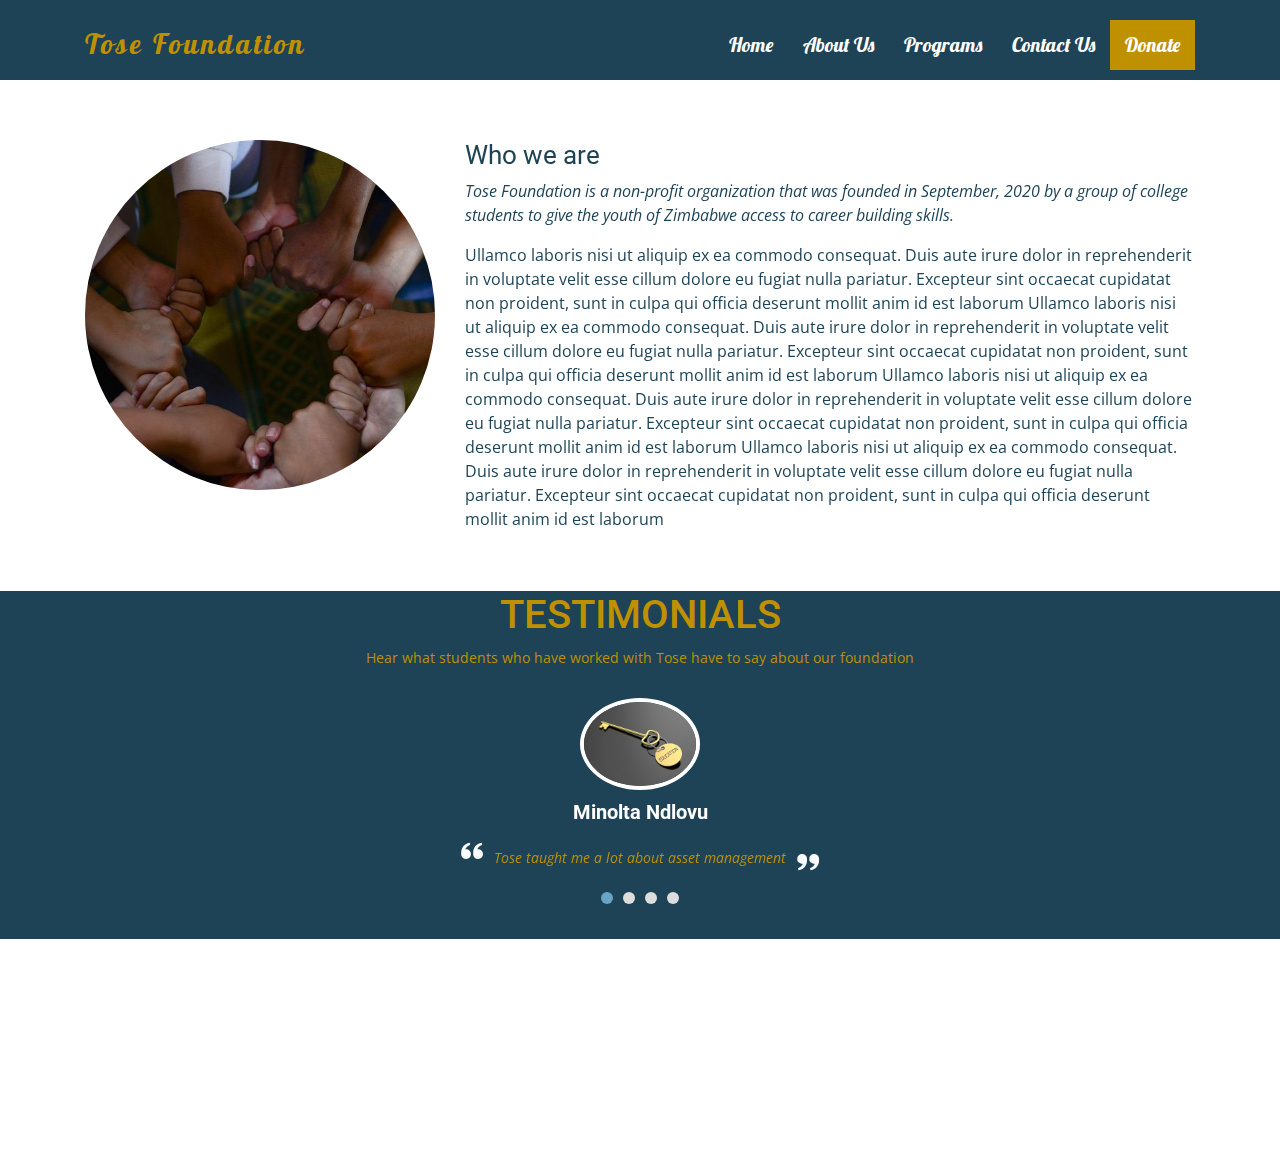
==== about.html @ 12240179 "about" ====
<!DOCTYPE html>
<html lang="en">

<head>
  <meta charset="utf-8">
  <meta content="width=device-width, initial-scale=1.0" name="viewport">

	<title>About - Tose</title>
  <meta content="" name="descriptison">
  <meta content="" name="keywords">

  <!-- Favicons -->
  

  <!-- Google Fonts -->
  <link href="https://fonts.googleapis.com/css?family=Open+Sans:300,300i,400,400i,600,600i,700,700i|Roboto:300,300i,400,400i,500,500i,700,700i&display=swap" rel="stylesheet">
  <link rel="preconnect" href="https://fonts.gstatic.com">
  <link href="https://fonts.googleapis.com/css2?family=Lobster&display=swap" rel="stylesheet">	
	  
  <!-- Vendor CSS Files -->
  <link href="assets/vendor/bootstrap/css/bootstrap.min.css" rel="stylesheet">
  <link href="assets/vendor/animate.css/animate.min.css" rel="stylesheet">
  <link href="assets/vendor/icofont/icofont.min.css" rel="stylesheet">
  <link href="assets/vendor/boxicons/css/boxicons.min.css" rel="stylesheet">
  <link href="assets/vendor/venobox/venobox.css" rel="stylesheet">
  <link href="assets/vendor/owl.carousel/assets/owl.carousel.min.css" rel="stylesheet">
  <link href="assets/vendor/aos/aos.css" rel="stylesheet">

  <!-- Template Main CSS File -->
  <link href="assets/css/style.css" rel="stylesheet">

  <!-- =======================================================
  * Template Name: Moderna - v2.1.0
  * Template URL: https://bootstrapmade.com/free-bootstrap-template-corporate-moderna/
  * Author: BootstrapMade.com
  * License: https://bootstrapmade.com/license/
  ======================================================== -->
</head>

<body>

  <!-- ======= Header ======= -->
  <header id="header" class="fixed-top ">
    <div class="container">

      <div class="logo float-left">
        <h1 class="text-light"><a href="index.html"><span>Tose Foundation</span></a></h1>
        <!-- Uncomment below if you prefer to use an image logo -->
        <!-- <a href="index.html"><img src="assets/img/logo.png" alt="" class="img-fluid"></a>-->
      </div>

      <nav class="nav-menu float-right d-none d-lg-block">
        <ul>
          <li><a href="index.html">Home</a></li>
          <li><a href="about.html">About Us</a></li>
          <li><a href="#">Programs</a></li>
          <!--<li><a href="portfolio.html">Portfolio</a></li>
          <li><a href="team.html">Team</a></li>
          <li><a href="blog.html">Blog</a></li>
          <li class="drop-down"><a href="">Drop Down</a>
            <ul>
              <li><a href="#">Drop Down 1</a></li>
              <li class="drop-down"><a href="#">Drop Down 2</a>
                <ul>
                  <li><a href="#">Deep Drop Down 1</a></li>
                  <li><a href="#">Deep Drop Down 2</a></li>
                  <li><a href="#">Deep Drop Down 3</a></li>
                  <li><a href="#">Deep Drop Down 4</a></li>
                  <li><a href="#">Deep Drop Down 5</a></li>
                </ul>
              </li>
              <li><a href="#">Drop Down 3</a></li>
              <li><a href="#">Drop Down 4</a></li>
              <li><a href="#">Drop Down 5</a></li>
            </ul>
          </li> -->
          <li><a href="#">Contact Us</a></li>
		   <li><a href="#" class="bg-color">Donate</a></li>		
        </ul>
      </nav><!-- .nav-menu -->

    </div>
  </header><!-- End Header -->

  <main id="main">

    <!-- ======= About Us Section ======= 
    <section class="breadcrumbs">
      <div class="container">

        <div class="d-flex justify-content-between align-items-center">
          <h2>About Us</h2>
          <ol>
            <li><a href="index.html">Home</a></li>
            <li>About Us</li>
          </ol>
        </div>

      </div>
    </section><!-- End About Us Section -->

    <!-- ======= About Section ======= -->
    <section class="about" data-aos="fade-up">
      <div class="container">

        <div class="row">
          <div class="col-lg-4">
            <img src="assets/img/tose.jpeg " class="img-fluid rounded-circle" alt="">
          </div>	
          <div class="col-lg-8 pt-4 pt-lg-0 ">
            <h3>Who we are</h3>
            <p class="font-italic">
              Tose Foundation is a non-profit organization that was founded in September, 2020 by a group of college students to give the youth of Zimbabwe access to career building skills.
            </p>
            <!--<ul>
              <li><i class="icofont-check-circled"></i> Ullamco laboris nisi ut aliquip ex ea commodo consequat.</li>
              <li><i class="icofont-check-circled"></i> Duis aute irure dolor in reprehenderit in voluptate velit.</li>
              <li><i class="icofont-check-circled"></i> Ullamco laboris nisi ut aliquip ex ea commodo consequat. Duis aute irure dolor in reprehenderit in voluptate trideta storacalaperda mastiro dolore eu fugiat nulla pariatur.</li>
            </ul> -->
            <p>
              Ullamco laboris nisi ut aliquip ex ea commodo consequat. Duis aute irure dolor in reprehenderit in voluptate
              velit esse cillum dolore eu fugiat nulla pariatur. Excepteur sint occaecat cupidatat non proident, sunt in
              culpa qui officia deserunt mollit anim id est laborum
			  Ullamco laboris nisi ut aliquip ex ea commodo consequat. Duis aute irure dolor in reprehenderit in voluptate
              velit esse cillum dolore eu fugiat nulla pariatur. Excepteur sint occaecat cupidatat non proident, sunt in
              culpa qui officia deserunt mollit anim id est laborum
			  Ullamco laboris nisi ut aliquip ex ea commodo consequat. Duis aute irure dolor in reprehenderit in voluptate
              velit esse cillum dolore eu fugiat nulla pariatur. Excepteur sint occaecat cupidatat non proident, sunt in
              culpa qui officia deserunt mollit anim id est laborum
			  Ullamco laboris nisi ut aliquip ex ea commodo consequat. Duis aute irure dolor in reprehenderit in voluptate
              velit esse cillum dolore eu fugiat nulla pariatur. Excepteur sint occaecat cupidatat non proident, sunt in
              culpa qui officia deserunt mollit anim id est laborum	
            </p>
          </div>
        </div>

      </div>
    </section><!-- End About Section -->

    <!-- ======= Facts Section ======= 
    <section class="facts section-bg" data-aos="fade-up">
      <div class="container">

        <div class="row counters justify-content-center">

          <div class="col-lg-3 col-6 text-center">
            <span data-toggle="counter-up">232</span>
            <p>Clients</p>
          </div> 

          <div class="col-lg-3 col-6 text-center">
            <span data-toggle="counter-up">10</span>
            <p>Running Programs</p>
          </div>

          <div class="col-lg-3 col-6 text-center">
            <span data-toggle="counter-up">1,463</span>
            <p>Hours Of Support</p>
          </div>

          <div class="col-lg-3 col-6 text-center">
            <span data-toggle="counter-up">12</span>
            <p>Hard Workers</p>
          </div>

        </div>

      </div>
    </section><!-- End Facts Section -->

    <!-- ======= Our Skills Section ======= 
    <section class="skills" data-aos="fade-up">
      <div class="container">

        <div class="section-title">
          <h2>Our Skills</h2>
          <p>Magnam dolores commodi suscipit. Necessitatibus eius consequatur ex aliquid fuga eum quidem. Sit sint consectetur velit. Quisquam quos quisquam cupiditate. Et nemo qui impedit suscipit alias ea. Quia fugiat sit in iste officiis commodi quidem hic quas.</p>
        </div>

        <div class="skills-content">

          <div class="progress">
            <div class="progress-bar bg-success" role="progressbar" aria-valuenow="100" aria-valuemin="0" aria-valuemax="100">
              <span class="skill">HTML <i class="val">100%</i></span>
            </div>
          </div>

          <div class="progress">
            <div class="progress-bar bg-info" role="progressbar" aria-valuenow="90" aria-valuemin="0" aria-valuemax="100">
              <span class="skill">CSS <i class="val">90%</i></span>
            </div>
          </div>

          <div class="progress">
            <div class="progress-bar bg-warning" role="progressbar" aria-valuenow="75" aria-valuemin="0" aria-valuemax="100">
              <span class="skill">JavaScript <i class="val">75%</i></span>
            </div>
          </div>

          <div class="progress">
            <div class="progress-bar bg-danger" role="progressbar" aria-valuenow="55" aria-valuemin="0" aria-valuemax="100">
              <span class="skill">Photoshop <i class="val">55%</i></span>
            </div>
          </div>

        </div>

      </div>
    </section><!-- End Our Skills Section -->

    <!-- ======= Tetstimonials Section ======= -->
    <section class="testimonials" data-aos="fade-up">
      <div class="container">

        <div class="section-title">
          <h1>TESTIMONIALS</h1>
          <p>Hear what students who have worked with Tose have to say about our foundation</p>
        </div>

        <div class="owl-carousel testimonials-carousel">

          <div class="testimonial-item">
            <img src="assets/img/Key.jpg" class="testimonial-img" alt="minolta">
            <h3>Minolta Ndlovu</h3>
            <h4> </h4>
            <p>
              <i class="bx bxs-quote-alt-left quote-icon-left"></i>
             Tose taught me a lot about asset management
              <i class="bx bxs-quote-alt-right quote-icon-right"></i>
            </p>
          </div>

          <div class="testimonial-item">
            <img src="assets/img/Key.jpg" class="testimonial-img" alt="">
            <h3>Sandra </h3>
            <h4></h4>
            <p>
              <i class="bx bxs-quote-alt-left quote-icon-left"></i>
              I love Tose
              <i class="bx bxs-quote-alt-right quote-icon-right"></i>
            </p>
          </div>

          <div class="testimonial-item">
            <img src="assets/img/Key.jpg" class="testimonial-img" alt="">
            <h3>Chelsea</h3>
            <h4></h4>
            <p>
              <i class="bx bxs-quote-alt-left quote-icon-left"></i>
              Way to go Tose!
              <i class="bx bxs-quote-alt-right quote-icon-right"></i>
            </p>
          </div>

          <div class="testimonial-item">
            <img src="assets/img/Key.jpg" class="testimonial-img" alt="">
            <h3>Wadzi</h3>
            <h4></h4>
            <p>
              <i class="bx bxs-quote-alt-left quote-icon-left"></i>
              It's been an honor being a part of the first cohort
              <i class="bx bxs-quote-alt-right quote-icon-right"></i>
            </p>
			</div>

        </div>

      </div>
    </section><!-- End Ttstimonials Section -->

  </main><!-- End #main -->

  <!-- ======= Footer ======= -->
	
  <footer id="footer" data-aos="fade-up" data-aos-easing="ease-in-out" data-aos-duration="500">
   <!--
    <div class="footer-newsletter">
      <div class="container">
        <div class="row">
          <div class="col-lg-6">
            <h4>Newsletter Signup</h4>
            <p></p>
          </div>
          <div class="col-lg-6">
            <form action="" method="post">
              <input type="email" name="email"><input type="submit" value="Subscribe">
            </form>
          </div>
        </div>
      </div>
    </div> 

    <div class="footer-top">
      <div class="container">
        <div class="row">

          <div class="col-lg-3 col-md-6 footer-links">
            <h4>Useful Links</h4>
            <ul>
              <li><i class="bx bx-chevron-right"></i> <a href="#">Home</a></li>
              <li><i class="bx bx-chevron-right"></i> <a href="#">About us</a></li>
              <li><i class="bx bx-chevron-right"></i> <a href="#">Services</a></li>
              <li><i class="bx bx-chevron-right"></i> <a href="#">Terms of service</a></li>
              <li><i class="bx bx-chevron-right"></i> <a href="#">Privacy policy</a></li>
            </ul>
          </div>

          <div class="col-lg-3 col-md-6 footer-links">
            <h4>Our Services</h4>
            <ul>
              <li><i class="bx bx-chevron-right"></i> <a href="#">Web Design</a></li>
              <li><i class="bx bx-chevron-right"></i> <a href="#">Web Development</a></li>
              <li><i class="bx bx-chevron-right"></i> <a href="#">Product Management</a></li>
              <li><i class="bx bx-chevron-right"></i> <a href="#">Marketing</a></li>
              <li><i class="bx bx-chevron-right"></i> <a href="#">Graphic Design</a></li>
            </ul>
          </div>

          <div class="col-lg-3 col-md-6 footer-contact">
            <h4>Contact Us</h4>
            <p>
              A108 Adam Street <br>
              New York, NY 535022<br>
              United States <br><br>
              <strong>Phone:</strong> +1 5589 55488 55<br>
              <strong>Email:</strong> info@example.com<br>
            </p>

          </div>

          <div class="col-lg-3 col-md-6 footer-info">
            <h3>About Moderna</h3>
            <p>Cras fermentum odio eu feugiat lide par naso tierra. Justo eget nada terra videa magna derita valies darta donna mare fermentum iaculis eu non diam phasellus.</p>
            <div class="social-links mt-3">
              <a href="#" class="twitter"><i class="bx bxl-twitter"></i></a>
              <a href="#" class="facebook"><i class="bx bxl-facebook"></i></a>
              <a href="#" class="instagram"><i class="bx bxl-instagram"></i></a>
              <a href="#" class="linkedin"><i class="bx bxl-linkedin"></i></a>
            </div>
          </div>

        </div>
      </div>
    </div>
   -->
    <div class="container">
      <div class="copyright">
        &copy; Copyright <strong><span>Tose Foundation</span></strong>. All Rights Reserved
      </div>
      <div class="credits">
        
        Designed by <a href="https://mndlovu.surge.sh/" target="_blank">Minolta Ndlovu</a>
      </div>
    </div>
  </footer><!-- End Footer -->

  <a href="#" class="back-to-top"><i class="icofont-simple-up"></i></a>

  <!-- Vendor JS Files -->
  <script src="assets/vendor/jquery/jquery.min.js"></script>
  <script src="assets/vendor/bootstrap/js/bootstrap.bundle.min.js"></script>
  <script src="assets/vendor/jquery.easing/jquery.easing.min.js"></script>
  <script src="assets/vendor/php-email-form/validate.js"></script>
  <script src="assets/vendor/venobox/venobox.min.js"></script>
  <script src="assets/vendor/waypoints/jquery.waypoints.min.js"></script>
  <script src="assets/vendor/counterup/counterup.min.js"></script>
  <script src="assets/vendor/owl.carousel/owl.carousel.min.js"></script>
  <script src="assets/vendor/isotope-layout/isotope.pkgd.min.js"></script>
  <script src="assets/vendor/aos/aos.js"></script>

  <!-- Template Main JS File -->
  <script src="assets/js/main.js"></script>

</body>

</html>
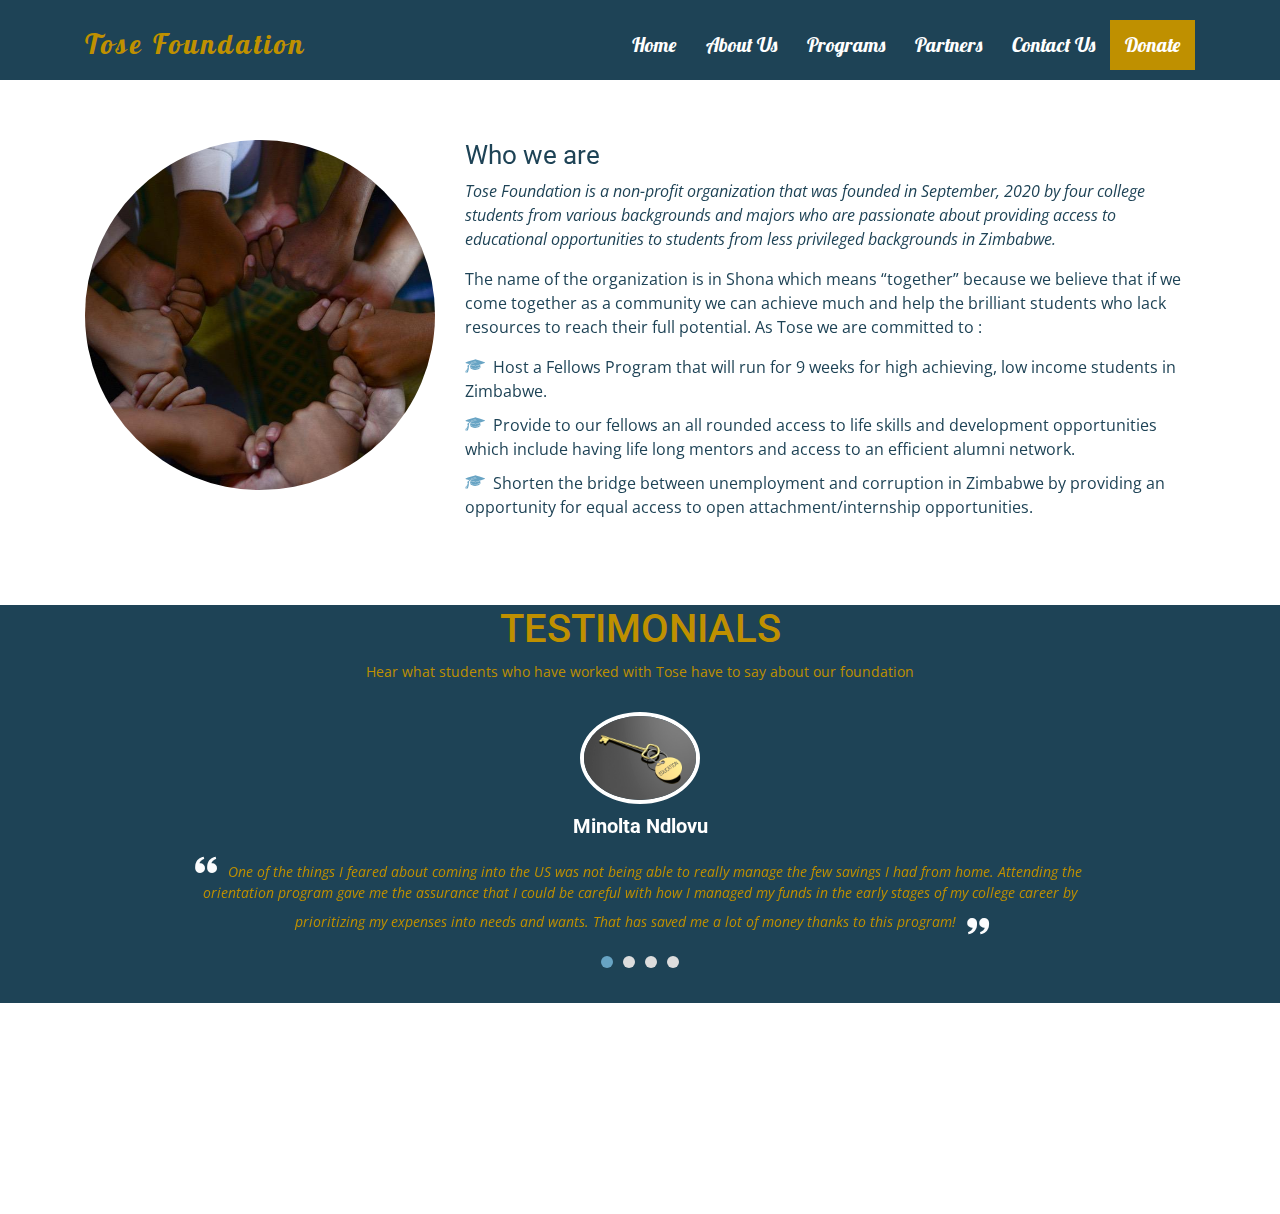
==== commit d136e327: "about-page" ====
--- a/about.html
+++ b/about.html
@@ -54,26 +54,7 @@
           <li><a href="index.html">Home</a></li>
           <li><a href="about.html">About Us</a></li>
           <li><a href="#">Programs</a></li>
-          <!--<li><a href="portfolio.html">Portfolio</a></li>
-          <li><a href="team.html">Team</a></li>
-          <li><a href="blog.html">Blog</a></li>
-          <li class="drop-down"><a href="">Drop Down</a>
-            <ul>
-              <li><a href="#">Drop Down 1</a></li>
-              <li class="drop-down"><a href="#">Drop Down 2</a>
-                <ul>
-                  <li><a href="#">Deep Drop Down 1</a></li>
-                  <li><a href="#">Deep Drop Down 2</a></li>
-                  <li><a href="#">Deep Drop Down 3</a></li>
-                  <li><a href="#">Deep Drop Down 4</a></li>
-                  <li><a href="#">Deep Drop Down 5</a></li>
-                </ul>
-              </li>
-              <li><a href="#">Drop Down 3</a></li>
-              <li><a href="#">Drop Down 4</a></li>
-              <li><a href="#">Drop Down 5</a></li>
-            </ul>
-          </li> -->
+          <li><a href="#">Partners</a></li>
           <li><a href="#">Contact Us</a></li>
 		   <li><a href="#" class="bg-color">Donate</a></li>		
         </ul>
@@ -83,22 +64,6 @@
   </header><!-- End Header -->
 
   <main id="main">
-
-    <!-- ======= About Us Section ======= 
-    <section class="breadcrumbs">
-      <div class="container">
-
-        <div class="d-flex justify-content-between align-items-center">
-          <h2>About Us</h2>
-          <ol>
-            <li><a href="index.html">Home</a></li>
-            <li>About Us</li>
-          </ol>
-        </div>
-
-      </div>
-    </section><!-- End About Us Section -->
-
     <!-- ======= About Section ======= -->
     <section class="about" data-aos="fade-up">
       <div class="container">
@@ -110,26 +75,17 @@
           <div class="col-lg-8 pt-4 pt-lg-0 ">
             <h3>Who we are</h3>
             <p class="font-italic">
-              Tose Foundation is a non-profit organization that was founded in September, 2020 by a group of college students to give the youth of Zimbabwe access to career building skills.
-            </p>
-            <!--<ul>
-              <li><i class="icofont-check-circled"></i> Ullamco laboris nisi ut aliquip ex ea commodo consequat.</li>
-              <li><i class="icofont-check-circled"></i> Duis aute irure dolor in reprehenderit in voluptate velit.</li>
-              <li><i class="icofont-check-circled"></i> Ullamco laboris nisi ut aliquip ex ea commodo consequat. Duis aute irure dolor in reprehenderit in voluptate trideta storacalaperda mastiro dolore eu fugiat nulla pariatur.</li>
-            </ul> -->
-            <p>
-              Ullamco laboris nisi ut aliquip ex ea commodo consequat. Duis aute irure dolor in reprehenderit in voluptate
-              velit esse cillum dolore eu fugiat nulla pariatur. Excepteur sint occaecat cupidatat non proident, sunt in
-              culpa qui officia deserunt mollit anim id est laborum
-			  Ullamco laboris nisi ut aliquip ex ea commodo consequat. Duis aute irure dolor in reprehenderit in voluptate
-              velit esse cillum dolore eu fugiat nulla pariatur. Excepteur sint occaecat cupidatat non proident, sunt in
-              culpa qui officia deserunt mollit anim id est laborum
-			  Ullamco laboris nisi ut aliquip ex ea commodo consequat. Duis aute irure dolor in reprehenderit in voluptate
-              velit esse cillum dolore eu fugiat nulla pariatur. Excepteur sint occaecat cupidatat non proident, sunt in
-              culpa qui officia deserunt mollit anim id est laborum
-			  Ullamco laboris nisi ut aliquip ex ea commodo consequat. Duis aute irure dolor in reprehenderit in voluptate
-              velit esse cillum dolore eu fugiat nulla pariatur. Excepteur sint occaecat cupidatat non proident, sunt in
-              culpa qui officia deserunt mollit anim id est laborum	
+				Tose Foundation is a non-profit organization that was founded in September, 2020 by four college students from various backgrounds and majors who are passionate about providing access to educational opportunities to students from less privileged backgrounds in Zimbabwe. 
+			</p>
+            <p>
+              The name of the organization is in Shona which means “together” because we believe that if we come together as a community we can achieve much and help the brilliant students who lack resources to reach their full potential. As Tose we are committed to :
+
+				<ul>
+              <li><i class="icofont-hat"></i> Host a Fellows Program that will run for 9 weeks for high achieving, low income students in Zimbabwe.</li>
+              <li><i class="icofont-hat"></i> Provide to our fellows an all rounded access to life skills and development opportunities which include having life long mentors and access to an efficient alumni network.
+</li>
+              <li><i class="icofont-hat"></i> Shorten the bridge between unemployment and corruption in Zimbabwe by providing an opportunity for equal access to open attachment/internship opportunities.   </li>
+            </ul>
             </p>
           </div>
         </div>
@@ -168,46 +124,7 @@
       </div>
     </section><!-- End Facts Section -->
 
-    <!-- ======= Our Skills Section ======= 
-    <section class="skills" data-aos="fade-up">
-      <div class="container">
-
-        <div class="section-title">
-          <h2>Our Skills</h2>
-          <p>Magnam dolores commodi suscipit. Necessitatibus eius consequatur ex aliquid fuga eum quidem. Sit sint consectetur velit. Quisquam quos quisquam cupiditate. Et nemo qui impedit suscipit alias ea. Quia fugiat sit in iste officiis commodi quidem hic quas.</p>
-        </div>
-
-        <div class="skills-content">
-
-          <div class="progress">
-            <div class="progress-bar bg-success" role="progressbar" aria-valuenow="100" aria-valuemin="0" aria-valuemax="100">
-              <span class="skill">HTML <i class="val">100%</i></span>
-            </div>
-          </div>
-
-          <div class="progress">
-            <div class="progress-bar bg-info" role="progressbar" aria-valuenow="90" aria-valuemin="0" aria-valuemax="100">
-              <span class="skill">CSS <i class="val">90%</i></span>
-            </div>
-          </div>
-
-          <div class="progress">
-            <div class="progress-bar bg-warning" role="progressbar" aria-valuenow="75" aria-valuemin="0" aria-valuemax="100">
-              <span class="skill">JavaScript <i class="val">75%</i></span>
-            </div>
-          </div>
-
-          <div class="progress">
-            <div class="progress-bar bg-danger" role="progressbar" aria-valuenow="55" aria-valuemin="0" aria-valuemax="100">
-              <span class="skill">Photoshop <i class="val">55%</i></span>
-            </div>
-          </div>
-
-        </div>
-
-      </div>
-    </section><!-- End Our Skills Section -->
-
+  
     <!-- ======= Tetstimonials Section ======= -->
     <section class="testimonials" data-aos="fade-up">
       <div class="container">
@@ -225,7 +142,7 @@
             <h4> </h4>
             <p>
               <i class="bx bxs-quote-alt-left quote-icon-left"></i>
-             Tose taught me a lot about asset management
+             One of the things I feared about coming into the US was not being able to really manage the few savings I had from home. Attending the orientation program gave me the assurance that I could be careful with how I managed my funds in the early stages of my college career by prioritizing my expenses into needs and wants. That has saved me a lot of money thanks to this program!
               <i class="bx bxs-quote-alt-right quote-icon-right"></i>
             </p>
           </div>
@@ -273,76 +190,7 @@
   <!-- ======= Footer ======= -->
 	
   <footer id="footer" data-aos="fade-up" data-aos-easing="ease-in-out" data-aos-duration="500">
-   <!--
-    <div class="footer-newsletter">
-      <div class="container">
-        <div class="row">
-          <div class="col-lg-6">
-            <h4>Newsletter Signup</h4>
-            <p></p>
-          </div>
-          <div class="col-lg-6">
-            <form action="" method="post">
-              <input type="email" name="email"><input type="submit" value="Subscribe">
-            </form>
-          </div>
-        </div>
-      </div>
-    </div> 
-
-    <div class="footer-top">
-      <div class="container">
-        <div class="row">
-
-          <div class="col-lg-3 col-md-6 footer-links">
-            <h4>Useful Links</h4>
-            <ul>
-              <li><i class="bx bx-chevron-right"></i> <a href="#">Home</a></li>
-              <li><i class="bx bx-chevron-right"></i> <a href="#">About us</a></li>
-              <li><i class="bx bx-chevron-right"></i> <a href="#">Services</a></li>
-              <li><i class="bx bx-chevron-right"></i> <a href="#">Terms of service</a></li>
-              <li><i class="bx bx-chevron-right"></i> <a href="#">Privacy policy</a></li>
-            </ul>
-          </div>
-
-          <div class="col-lg-3 col-md-6 footer-links">
-            <h4>Our Services</h4>
-            <ul>
-              <li><i class="bx bx-chevron-right"></i> <a href="#">Web Design</a></li>
-              <li><i class="bx bx-chevron-right"></i> <a href="#">Web Development</a></li>
-              <li><i class="bx bx-chevron-right"></i> <a href="#">Product Management</a></li>
-              <li><i class="bx bx-chevron-right"></i> <a href="#">Marketing</a></li>
-              <li><i class="bx bx-chevron-right"></i> <a href="#">Graphic Design</a></li>
-            </ul>
-          </div>
-
-          <div class="col-lg-3 col-md-6 footer-contact">
-            <h4>Contact Us</h4>
-            <p>
-              A108 Adam Street <br>
-              New York, NY 535022<br>
-              United States <br><br>
-              <strong>Phone:</strong> +1 5589 55488 55<br>
-              <strong>Email:</strong> info@example.com<br>
-            </p>
-
-          </div>
-
-          <div class="col-lg-3 col-md-6 footer-info">
-            <h3>About Moderna</h3>
-            <p>Cras fermentum odio eu feugiat lide par naso tierra. Justo eget nada terra videa magna derita valies darta donna mare fermentum iaculis eu non diam phasellus.</p>
-            <div class="social-links mt-3">
-              <a href="#" class="twitter"><i class="bx bxl-twitter"></i></a>
-              <a href="#" class="facebook"><i class="bx bxl-facebook"></i></a>
-              <a href="#" class="instagram"><i class="bx bxl-instagram"></i></a>
-              <a href="#" class="linkedin"><i class="bx bxl-linkedin"></i></a>
-            </div>
-          </div>
-
-        </div>
-      </div>
-    </div>
-   -->
+  
     <div class="container">
       <div class="copyright">
         &copy; Copyright <strong><span>Tose Foundation</span></strong>. All Rights Reserved
--- a/assets/css/style.css
+++ b/assets/css/style.css
@@ -4,7 +4,26 @@
 * Author: BootstrapMade.com
 * License: https://bootstrapmade.com/license/
 */
-
+.loader {
+  border: 16px solid #f3f3f3;
+  border-radius: 50%;
+  border-top: 16px solid #3498db;
+  width: 120px;
+  height: 120px;
+  -webkit-animation: spin 2s linear infinite; /* Safari */
+  animation: spin 2s linear infinite;
+}
+
+/* Safari */
+@-webkit-keyframes spin {
+  0% { -webkit-transform: rotate(0deg); }
+  100% { -webkit-transform: rotate(360deg); }
+}
+
+@keyframes spin {
+  0% { transform: rotate(0deg); }
+  100% { transform: rotate(360deg); }
+}
 /*--------------------------------------------------------------
 # General
 --------------------------------------------------------------*/
@@ -69,7 +88,7 @@
 }
 
 #header.header-transparent {
-  background: none;
+  background: rgba(11, 12, 13, 0.29);
 }
 
 #header.header-scrolled {
@@ -324,7 +343,7 @@
 --------------------------------------------------------------*/
 #hero {
   width: 100%;
-  height: 90vh;
+  height: 95vh;
   overflow: hidden;
   position: relative;
 }
@@ -336,7 +355,8 @@
   top: 0;
   width: 130%;
   height: 95%;
-  background: linear-gradient(to right, rgba(30, 67, 86, 0.8), rgba(30, 67, 86, 0.6)), url("../img/hero-bg.jpg") center top no-repeat;
+  background: linear-gradient( rgba(30, 67, 86, 0.52), rgba(186, 148, 30, 0.44)), url("../img/kids.jpg") center no-repeat;
+  background-size: 1300px ;	
   z-index: 0;
   border-radius: 0 0 50% 50%;
   transform: translateX(-50%) rotate(0deg);
@@ -349,8 +369,8 @@
   top: 0;
   width: 130%;
   height: 96%;
-  background: #68A4C4;
-  opacity: 0.3;
+  background:#1e4356;
+  opacity: 1;
   z-index: 0;
   border-radius: 0 0 50% 50%;
   transform: translateX(-50%) translateY(18px) rotate(2deg);
@@ -371,8 +391,9 @@
 #hero h2 {
   color: #fff;
   margin-bottom: 30px;
-  font-size: 48px;
-  font-weight: 700;
+  margin-top: 80px;	
+  font-size: 36px;
+  font-family: 'Lobster', cursive;
 }
 
 #hero p {
@@ -381,6 +402,7 @@
   animation-delay: 0.4s;
   margin: 0 auto 30px auto;
   color: #fff;
+  font-size: 20px;	
 }
 
 #hero .carousel-control-prev, #hero .carousel-control-next {
@@ -406,15 +428,15 @@
   transition: 0.5s;
   line-height: 1;
   margin: 10px;
-  color: #fff;
+  color: #bf9000;
   -webkit-animation-delay: 0.8s;
   animation-delay: 0.8s;
-  border: 2px solid #68A4C4;
+  border: 2px solid #1e4356;
 }
 
 #hero .btn-get-started:hover {
-  background: #68A4C4;
-  color: #fff;
+  background: #1e4356;
+  color: #bf9000;
   text-decoration: none;
 }
 
@@ -2371,3 +2393,5 @@
 .name {
 	color: #fff;
 }
+
+
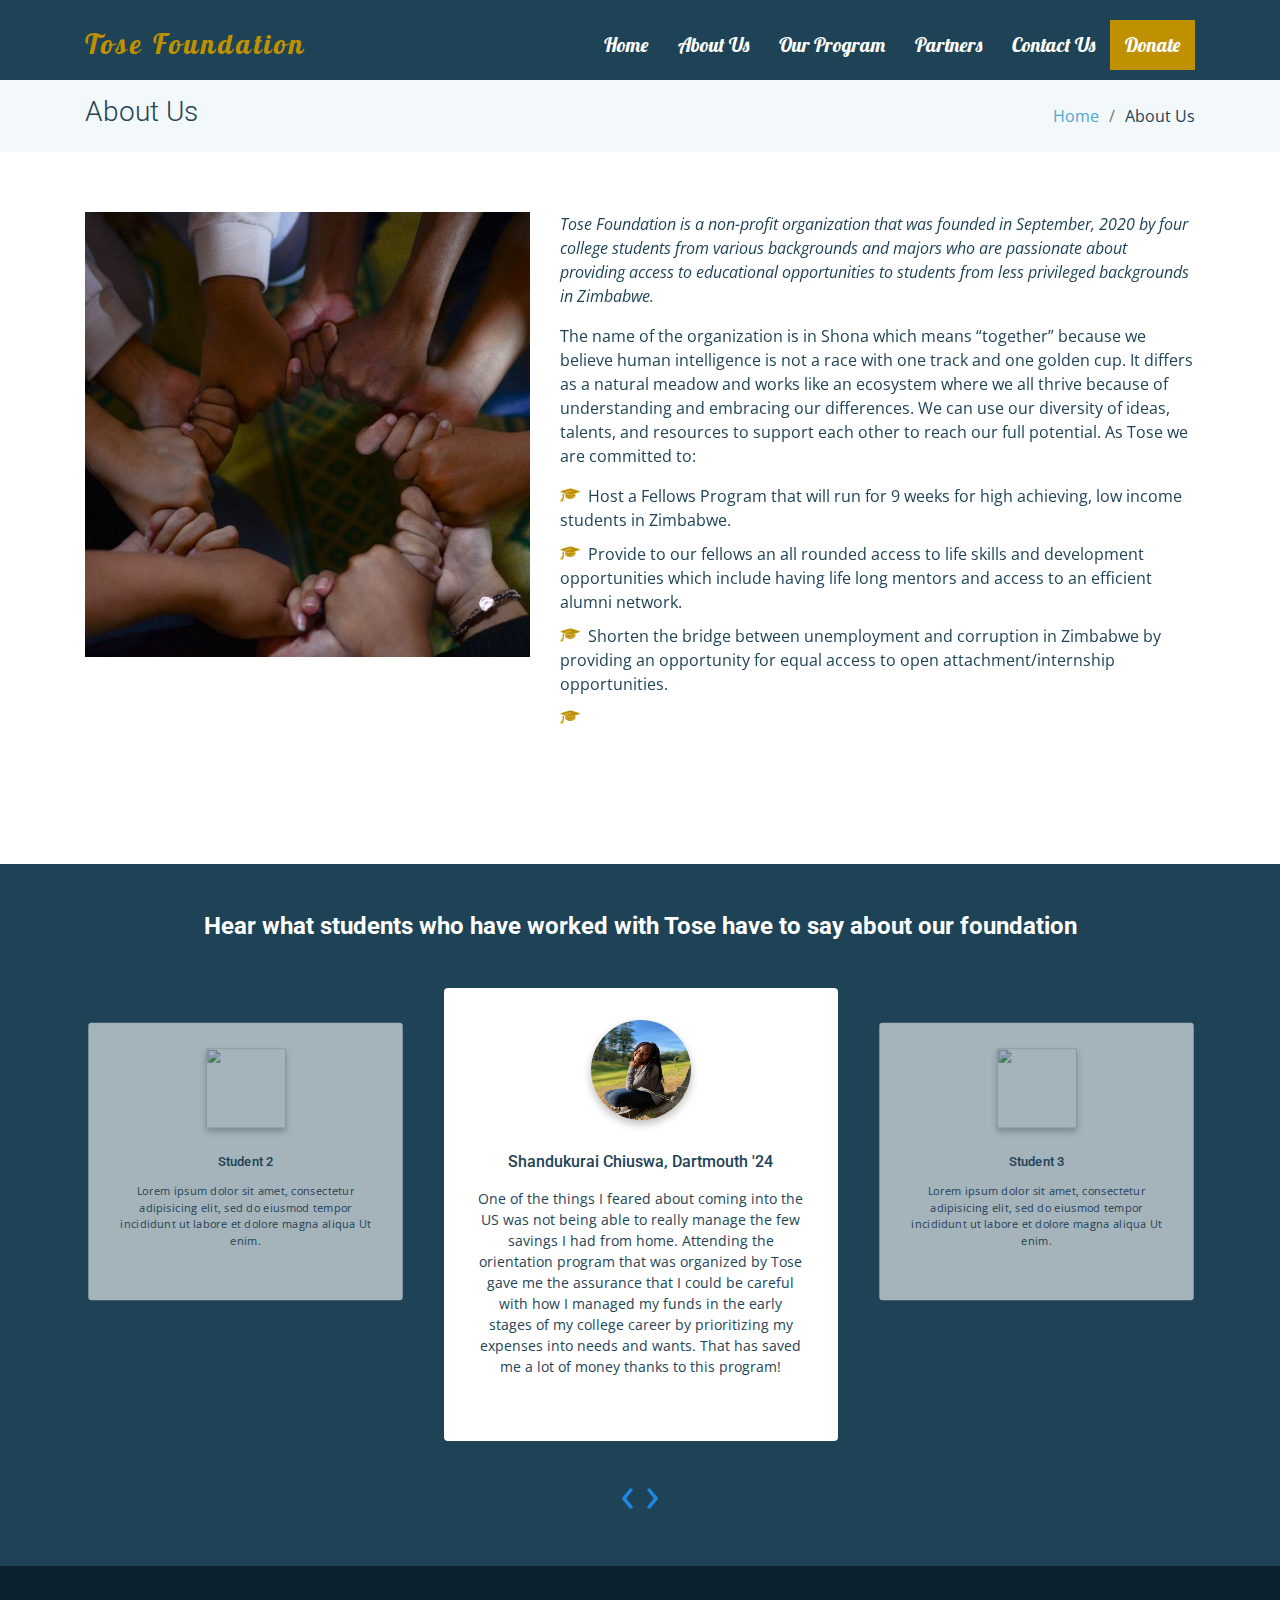
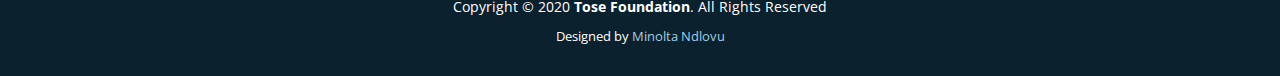
==== commit a2155f85: "programs" ====
--- a/about.html
+++ b/about.html
@@ -28,13 +28,10 @@
 
   <!-- Template Main CSS File -->
   <link href="assets/css/style.css" rel="stylesheet">
-
-  <!-- =======================================================
-  * Template Name: Moderna - v2.1.0
-  * Template URL: https://bootstrapmade.com/free-bootstrap-template-corporate-moderna/
-  * Author: BootstrapMade.com
-  * License: https://bootstrapmade.com/license/
-  ======================================================== -->
+	
+  <link href="https://cdnjs.cloudflare.com/ajax/libs/OwlCarousel2/2.3.4/assets/owl.carousel.min.css" rel="stylesheet" />
+  <link href="https://cdnjs.cloudflare.com/ajax/libs/OwlCarousel2/2.3.4/assets/owl.theme.default.min.css" rel="stylesheet" />
+  <script src="https://cdnjs.cloudflare.com/ajax/libs/OwlCarousel2/2.3.4/owl.carousel.min.js"></script>	
 </head>
 
 <body>
@@ -45,15 +42,14 @@
 
       <div class="logo float-left">
         <h1 class="text-light"><a href="index.html"><span>Tose Foundation</span></a></h1>
-        <!-- Uncomment below if you prefer to use an image logo -->
         <!-- <a href="index.html"><img src="assets/img/logo.png" alt="" class="img-fluid"></a>-->
       </div>
 
       <nav class="nav-menu float-right d-none d-lg-block">
         <ul>
           <li><a href="index.html">Home</a></li>
-          <li><a href="about.html">About Us</a></li>
-          <li><a href="#">Programs</a></li>
+          <li><a href="about.html" >About Us</a></li>
+          <li><a href="services.html">Our Program</a></li>
           <li><a href="#">Partners</a></li>
           <li><a href="#">Contact Us</a></li>
 		   <li><a href="#" class="bg-color">Donate</a></li>		
@@ -62,29 +58,43 @@
 
     </div>
   </header><!-- End Header -->
-
+	
   <main id="main">
     <!-- ======= About Section ======= -->
+	  <section class="breadcrumbs">
+      <div class="container">
+
+        <div class="d-flex justify-content-between align-items-center">
+          <h2>About Us</h2>
+          <ol>
+            <li><a href="index.html">Home</a></li>
+            <li>About Us</li>
+          </ol>
+        </div>
+
+      </div>
+    </section>
+	  
     <section class="about" data-aos="fade-up">
       <div class="container">
 
-        <div class="row">
-          <div class="col-lg-4">
-            <img src="assets/img/tose.jpeg " class="img-fluid rounded-circle" alt="">
+        <div class="row justify-content-center">
+         <div class="col-lg-5">
+            <img src="assets/img/tose.jpeg " class="img-fluid " alt="">
           </div>	
-          <div class="col-lg-8 pt-4 pt-lg-0 ">
-            <h3>Who we are</h3>
+          <div class="col-lg-7 pt-4 pt-lg-0 ">
             <p class="font-italic">
 				Tose Foundation is a non-profit organization that was founded in September, 2020 by four college students from various backgrounds and majors who are passionate about providing access to educational opportunities to students from less privileged backgrounds in Zimbabwe. 
 			</p>
             <p>
-              The name of the organization is in Shona which means “together” because we believe that if we come together as a community we can achieve much and help the brilliant students who lack resources to reach their full potential. As Tose we are committed to :
+              The name of the organization is in Shona which means “together” because we believe human intelligence is not a race with one track and one golden cup. It differs as a natural meadow and works like an ecosystem where we all thrive because of understanding and embracing our differences. We can use our diversity of ideas, talents, and resources to support each other to reach our full potential. As Tose we are committed to:
 
 				<ul>
               <li><i class="icofont-hat"></i> Host a Fellows Program that will run for 9 weeks for high achieving, low income students in Zimbabwe.</li>
               <li><i class="icofont-hat"></i> Provide to our fellows an all rounded access to life skills and development opportunities which include having life long mentors and access to an efficient alumni network.
-</li>
+              </li>
               <li><i class="icofont-hat"></i> Shorten the bridge between unemployment and corruption in Zimbabwe by providing an opportunity for equal access to open attachment/internship opportunities.   </li>
+			   <li><i class="icofont-hat"></i>   </li>		
             </ul>
             </p>
           </div>
@@ -93,10 +103,11 @@
       </div>
     </section><!-- End About Section -->
 
-    <!-- ======= Facts Section ======= 
+    <!-- ======= Facts Section =======  
     <section class="facts section-bg" data-aos="fade-up">
-      <div class="container">
-
+      <div class="container ">
+			 <h4 class="text-center mb-5">Goals for 2021</h4>
+		  
         <div class="row counters justify-content-center">
 
           <div class="col-lg-3 col-6 text-center">
@@ -123,77 +134,50 @@
 
       </div>
     </section><!-- End Facts Section -->
-
-  
-    <!-- ======= Tetstimonials Section ======= -->
-    <section class="testimonials" data-aos="fade-up">
-      <div class="container">
-
-        <div class="section-title">
-          <h1>TESTIMONIALS</h1>
-          <p>Hear what students who have worked with Tose have to say about our foundation</p>
-        </div>
-
-        <div class="owl-carousel testimonials-carousel">
-
-          <div class="testimonial-item">
-            <img src="assets/img/Key.jpg" class="testimonial-img" alt="minolta">
-            <h3>Minolta Ndlovu</h3>
-            <h4> </h4>
-            <p>
-              <i class="bx bxs-quote-alt-left quote-icon-left"></i>
-             One of the things I feared about coming into the US was not being able to really manage the few savings I had from home. Attending the orientation program gave me the assurance that I could be careful with how I managed my funds in the early stages of my college career by prioritizing my expenses into needs and wants. That has saved me a lot of money thanks to this program!
-              <i class="bx bxs-quote-alt-right quote-icon-right"></i>
-            </p>
-          </div>
-
-          <div class="testimonial-item">
-            <img src="assets/img/Key.jpg" class="testimonial-img" alt="">
-            <h3>Sandra </h3>
-            <h4></h4>
-            <p>
-              <i class="bx bxs-quote-alt-left quote-icon-left"></i>
-              I love Tose
-              <i class="bx bxs-quote-alt-right quote-icon-right"></i>
-            </p>
-          </div>
-
-          <div class="testimonial-item">
-            <img src="assets/img/Key.jpg" class="testimonial-img" alt="">
-            <h3>Chelsea</h3>
-            <h4></h4>
-            <p>
-              <i class="bx bxs-quote-alt-left quote-icon-left"></i>
-              Way to go Tose!
-              <i class="bx bxs-quote-alt-right quote-icon-right"></i>
-            </p>
-          </div>
-
-          <div class="testimonial-item">
-            <img src="assets/img/Key.jpg" class="testimonial-img" alt="">
-            <h3>Wadzi</h3>
-            <h4></h4>
-            <p>
-              <i class="bx bxs-quote-alt-left quote-icon-left"></i>
-              It's been an honor being a part of the first cohort
-              <i class="bx bxs-quote-alt-right quote-icon-right"></i>
-            </p>
-			</div>
-
-        </div>
-
-      </div>
-    </section><!-- End Ttstimonials Section -->
-
-  </main><!-- End #main -->
+	
+	 <!-- ======= Tetstimonials Section ======= -->
+	
+	<section class="testimonials m-0 mt-5 container-fluid px-3 px-sm-5 text-center">
+    <h4 class="mb-5 pt-5 font-weight-bold text-white">Hear what students who have worked with Tose have to say about our foundation</h4>
+    <div class="owl-carousel owl-theme">
+        <div class="item first prev">
+            <div class="card border-0 py-3 px-4">
+                <div class="row justify-content-center"> <img src="" class="img-fluid profile-pic mb-4 mt-3"> </div>
+                <h6 class="mb-3 mt-2">Student 2</h6>
+                <p class="content mb-5 mx-2">Lorem ipsum dolor sit amet, consectetur adipisicing elit, sed do eiusmod tempor incididunt ut labore et dolore magna aliqua Ut enim.</p>
+            </div>
+        </div>
+        <div class="item show">
+            <div class="card border-0 py-3 px-4">
+				<div class="row justify-content-center"> <img src="assets/img/shandu.jpeg" class="img-fluid profile-pic rounded-circle mb-4 mt-3"> </div>
+                <h6 class="mb-3 mt-2">Shandukurai Chiuswa, Dartmouth '24</h6>
+                <p class="content mb-5 mx-2">One of the things I feared about coming into the US was not being able to really manage the few savings I had from home. Attending the orientation program that was organized by Tose gave me the assurance that I could be careful with how I managed my funds in the early stages of my college career by prioritizing my expenses into needs and wants. That has saved me a lot of money thanks to this program!</p>
+            </div>
+        </div>
+        <div class="item next">
+            <div class="card border-0 py-3 px-4">
+                <div class="row justify-content-center"> <img src="" class="img-fluid profile-pic mb-4 mt-3"> </div>
+                <h6 class="mb-3 mt-2">Student 3</h6>
+                <p class="content mb-5 mx-2">Lorem ipsum dolor sit amet, consectetur adipisicing elit, sed do eiusmod tempor incididunt ut labore et dolore magna aliqua Ut enim.</p>
+            </div>
+        </div>
+        <div class="item last">
+            <div class="card border-0 py-3 px-4">
+                <div class="row justify-content-center"> <img src="" class="img-fluid profile-pic mb-4 mt-3"> </div>
+                <h6 class="mb-3 mt-2">Student 4</h6>
+                <p class="content mb-5 mx-2">Lorem ipsum dolor sit amet, consectetur adipisicing elit, sed do eiusmod tempor incididunt ut labore et dolore magna aliqua Ut enim.</p>
+            </div>
+        </div>
+    </div>
+</section> <!-- End Ttstimonials Section -->
 
   <!-- ======= Footer ======= -->
 	
-  <footer id="footer" data-aos="fade-up" data-aos-easing="ease-in-out" data-aos-duration="500">
+  <footer id="footer">
   
     <div class="container">
       <div class="copyright">
-        &copy; Copyright <strong><span>Tose Foundation</span></strong>. All Rights Reserved
+       Copyright &copy; 2020 <strong><span>Tose Foundation</span></strong>. All Rights Reserved
       </div>
       <div class="credits">
         
@@ -202,8 +186,7 @@
     </div>
   </footer><!-- End Footer -->
 
-  <a href="#" class="back-to-top"><i class="icofont-simple-up"></i></a>
-
+	</main>	
   <!-- Vendor JS Files -->
   <script src="assets/vendor/jquery/jquery.min.js"></script>
   <script src="assets/vendor/bootstrap/js/bootstrap.bundle.min.js"></script>
--- a/assets/css/style.css
+++ b/assets/css/style.css
@@ -30,6 +30,7 @@
 body {
   font-family: "Open Sans", sans-serif;
   color: #1e4356;
+	
 }
 
 a {
@@ -43,36 +44,6 @@
 
 h1, h2, h3, h4, h5, h6, .font-primary {
   font-family: "Roboto", sans-serif;
-}
-
-/*--------------------------------------------------------------
-# Back to top button
---------------------------------------------------------------*/
-.back-to-top {
-  position: fixed;
-  display: none;
-  width: 40px;
-  height: 40px;
-  border-radius: 3px;
-  right: 15px;
-  bottom: 15px;
-  background: #68A4C4;
-  color: #fff;
-  transition: display 0.5s ease-in-out;
-  z-index: 99999;
-}
-
-.back-to-top i {
-  font-size: 24px;
-  position: absolute;
-  top: 8px;
-  left: 8px;
-}
-
-.back-to-top:hover {
-  color: #fff;
-  background: #85b6cf;
-  transition: background 0.2s ease-in-out;
 }
 
 /*--------------------------------------------------------------
@@ -91,8 +62,11 @@
   background: rgba(11, 12, 13, 0.29);
 }
 
+#header.header-scrolled a{
+  color: #1e4356;
+}
 #header.header-scrolled {
-  background: rgba(30, 67, 86, 0.8);
+  background: #fff;
   height: 60px;
   padding: 10px 0;
 }
@@ -557,6 +531,7 @@
 
 .section-bg {
   background-color: #f3f8fa;
+ 	
 }
 
 .section-title {
@@ -655,7 +630,7 @@
   position: relative;
   overflow: hidden;
   margin: 0  0 40px 0;
-  background: #fff;
+  background: #1e4356;
   box-shadow: 0 5px 26px 0 rgba(68, 88, 144, 0.14);
   transition: all 0.3s ease-in-out;
   text-align: center;
@@ -956,16 +931,23 @@
 .about ul i {
   font-size: 20px;
   padding-right: 4px;
-  color: #68A4C4;
+  color: #bf9000;
 }
 
 .about p:last-child {
   margin-bottom: 0;
 }
+
+
 
 /*--------------------------------------------------------------
 # Facts
 --------------------------------------------------------------*/
+.facts h4{
+	color: rgb(104, 164, 196);
+	margin: 0px;
+	padding: 0px;
+}
 .facts .counters span {
   font-size: 48px;
   display: block;
@@ -1009,7 +991,6 @@
   text-align: left;
   transition: .9s;
 }
-
 /*--------------------------------------------------------------
 # Tetstimonials
 --------------------------------------------------------------*/
@@ -1017,85 +998,82 @@
   padding: 60px 0;
   background: #1e4356;
   padding: 0 0 30px 0;
-  color: #bf9000;
+  color:  #1e4356;
   font-size: 14px;
 	
 }
 
-.testimonials .section-header {
-  margin-bottom: 40px;
-}
-
-.testimonials .testimonial-item {
-  text-align: center;
-}
-
-.testimonials .testimonial-item .testimonial-img {
-  width: 120px;
-  border-radius: 50%;
-  border: 4px solid #fff;
-  margin: 0 auto;
-}
-
-.testimonials .testimonial-item h3 {
-  font-size: 20px;
-  font-weight: bold;
-  margin: 10px 0 5px 0;
-  color: #fff;
-}
-
-.testimonials .testimonial-item h4 {
-  font-size: 14px;
-  color: #999;
-  margin: 0 0 15px 0;
-}
-
-.testimonials .testimonial-item .quote-icon-left, .testimonials .testimonial-item .quote-icon-right {
-  color: #fbfcfd;
-  font-size: 26px;
-}
-
-.testimonials .testimonial-item .quote-icon-left {
-  display: inline-block;
-  left: -5px;
-  position: relative;
-}
-
-.testimonials .testimonial-item .quote-icon-right {
-  display: inline-block;
-  right: -5px;
-  position: relative;
-  top: 10px;
-}
-
-.testimonials .testimonial-item p {
-  font-style: italic;
-  margin: 0 auto 15px auto;
-}
-
-.testimonials .owl-nav, .testimonials .owl-dots {
-  margin-top: 5px;
-  text-align: center;
-}
-
-.testimonials .owl-dot {
-  display: inline-block;
-  margin: 0 5px;
-  width: 12px;
-  height: 12px;
-  border-radius: 50%;
-  background-color: #ddd !important;
-}
-
-.testimonials .owl-dot.active {
-  background-color: #68A4C4 !important;
-}
-
-@media (min-width: 992px) {
-  .testimonials .testimonial-item p {
-    width: 80%;
-  }
-}
+.profile-pic {
+    width: 100px !important;
+    height: 100px;
+    box-shadow: 0px 4px 8px 0px #BDBDBD
+}
+
+.owl-carousel .owl-nav button.owl-next,
+.owl-carousel .owl-nav button.owl-prev {
+    background: 0 0;
+    color: #1E88E5 !important;
+    border: none;
+    padding: 5px 20px !important;
+    font: inherit;
+    font-size: 50px !important
+}
+
+.owl-carousel .owl-nav button.owl-next:hover,
+.owl-carousel .owl-nav button.owl-prev:hover {
+    color: #0D47A1 !important;
+    background-color: transparent !important
+}
+
+.owl-dots {
+    display: none
+}
+
+button:focus {
+    -moz-box-shadow: none !important;
+    -webkit-box-shadow: none !important;
+    box-shadow: none !important;
+    outline-width: 0
+}
+
+.item {
+    display: none
+}
+
+.next {
+    display: block !important;
+    position: relative;
+    transform: scale(0.8);
+    transition-duration: 0.3s;
+    opacity: 0.6
+}
+
+.prev {
+    display: block !important;
+    position: relative;
+    transform: scale(0.8);
+    transition-duration: 0.3s;
+    opacity: 0.6
+}
+
+.item.show {
+    display: block;
+    transition-duration: 0.4s
+}
+
+@media screen and (max-width: 999px) {
+
+    .next,
+    .prev {
+        transform: scale(1);
+        opacity: 1
+    }
+
+    .item {
+        display: block !important
+    }
+}
+
 
 /*--------------------------------------------------------------
 # Service Details
@@ -1172,123 +1150,6 @@
 .service-details .card:hover .card-body .card-title a {
   color: #68A4C4;
 }
-
-/*--------------------------------------------------------------
-# Pricing
---------------------------------------------------------------*/
-.pricing .row {
-  padding-top: 40px;
-}
-
-.pricing .box {
-  padding: 40px;
-  margin-bottom: 30px;
-  box-shadow: 0px 0px 30px rgba(73, 78, 92, 0.15);
-  background: #fff;
-  text-align: center;
-}
-
-.pricing h3 {
-  font-weight: 300;
-  margin-bottom: 15px;
-  font-size: 28px;
-}
-
-.pricing h4 {
-  font-size: 46px;
-  color: #68A4C4;
-  font-weight: 400;
-  font-family: "Open Sans", sans-serif;
-  margin-bottom: 25px;
-}
-
-.pricing h4 span {
-  color: #bababa;
-  font-size: 18px;
-  display: block;
-}
-
-.pricing ul {
-  padding: 0;
-  list-style: none;
-  color: #999;
-  text-align: left;
-  line-height: 20px;
-}
-
-.pricing ul li {
-  padding-bottom: 12px;
-}
-
-.pricing ul i {
-  color: #68A4C4;
-  font-size: 18px;
-  padding-right: 4px;
-}
-
-.pricing ul .na {
-  color: #ccc;
-}
-
-.pricing ul .na i {
-  color: #ccc;
-}
-
-.pricing ul .na span {
-  text-decoration: line-through;
-}
-
-.pricing .get-started-btn {
-  background: #1e4356;
-  display: inline-block;
-  padding: 6px 30px;
-  border-radius: 20px;
-  color: #fff;
-  transition: none;
-  font-size: 14px;
-  font-weight: 400;
-  font-family: "Roboto", sans-serif;
-  transition: 0.3s;
-}
-
-.pricing .get-started-btn:hover {
-  background: #68A4C4;
-}
-
-.pricing .featured {
-  z-index: 10;
-  margin: -30px -5px 0 -5px;
-}
-
-.pricing .featured .get-started-btn {
-  background: #68A4C4;
-}
-
-.pricing .featured .get-started-btn:hover {
-  background: #85b6cf;
-}
-
-@media (max-width: 992px) {
-  .pricing .box {
-    max-width: 60%;
-    margin: 0 auto 30px auto;
-  }
-}
-
-@media (max-width: 767px) {
-  .pricing .box {
-    max-width: 80%;
-    margin: 0 auto 30px auto;
-  }
-}
-
-@media (max-width: 420px) {
-  .pricing .box {
-    max-width: 100%;
-    margin: 0 auto 30px auto;
-  }
-}
-
 /*--------------------------------------------------------------
 # Portfolio
 --------------------------------------------------------------*/
@@ -2395,3 +2256,4 @@
 }
 
 
+
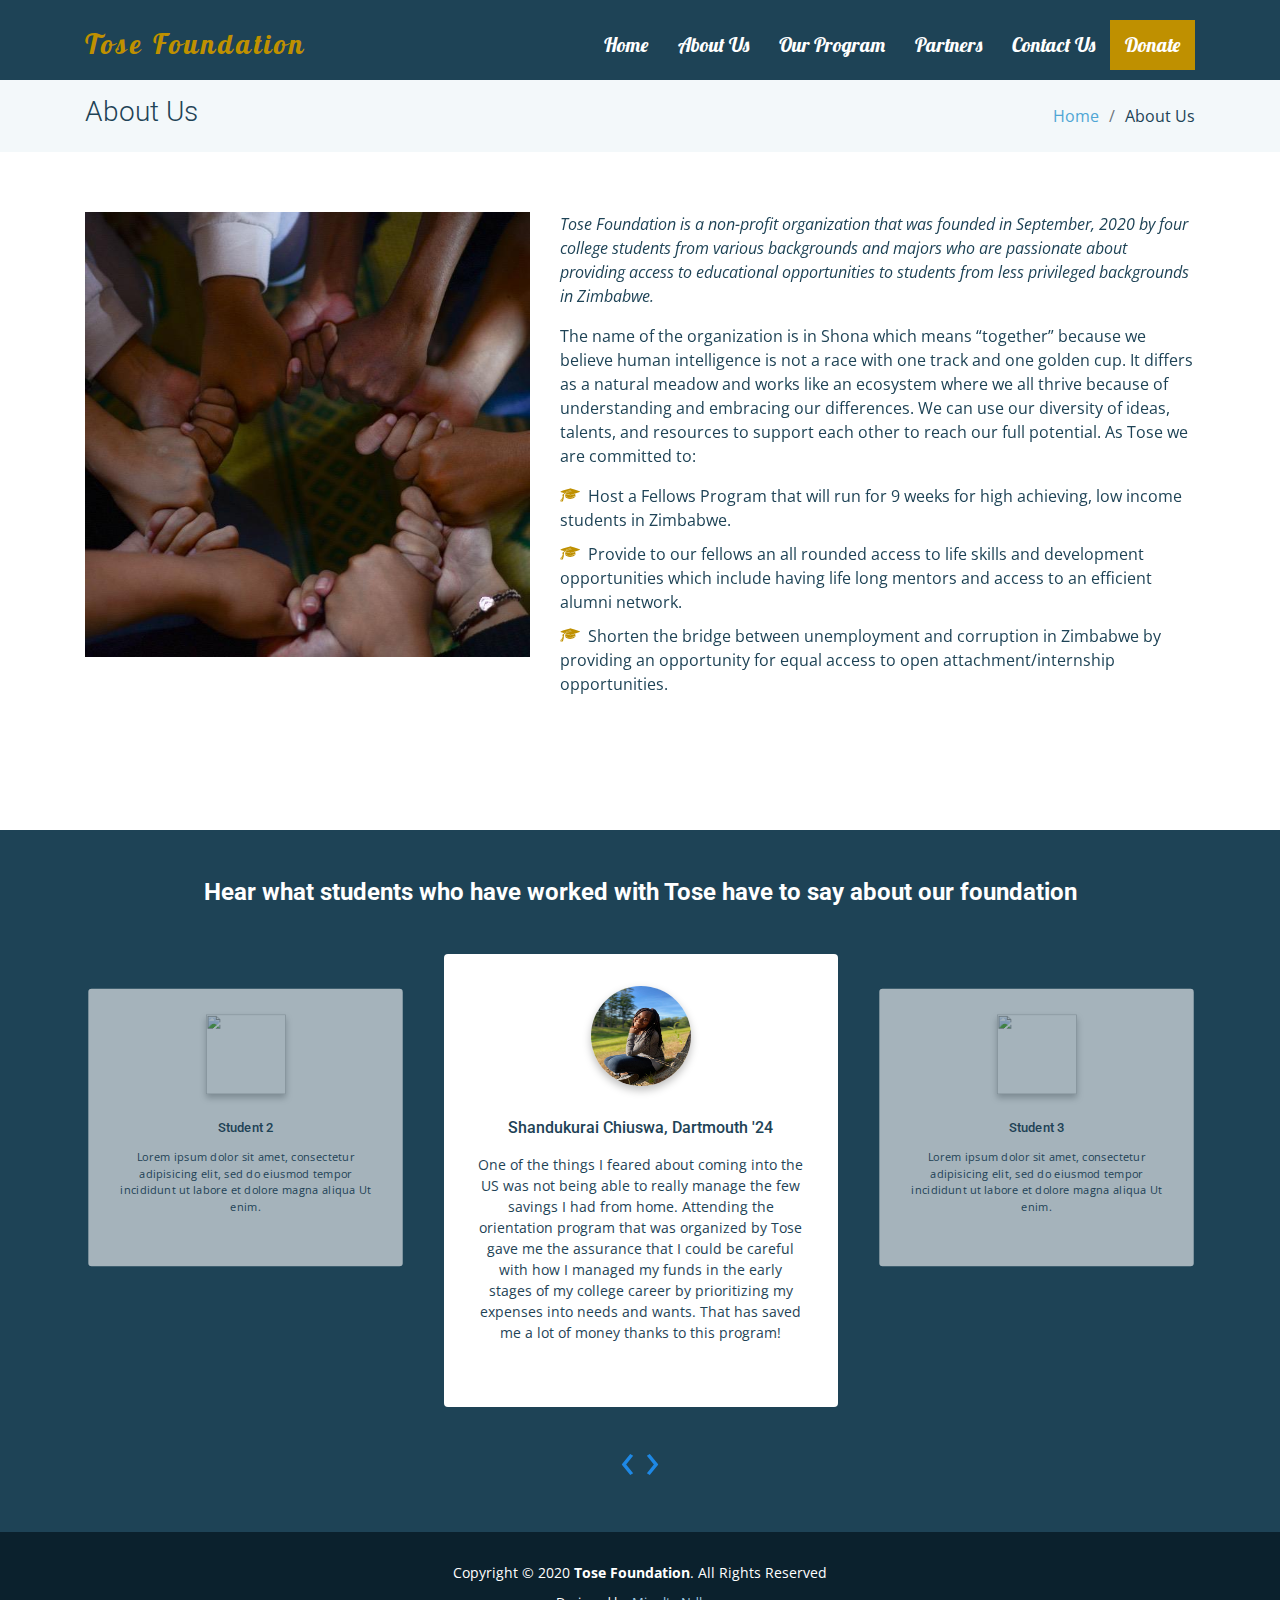
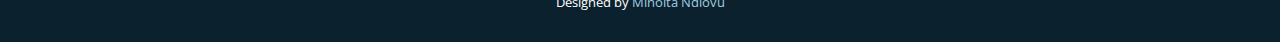
==== commit e03a4426: "programs" ====
--- a/about.html
+++ b/about.html
@@ -94,7 +94,7 @@
               <li><i class="icofont-hat"></i> Provide to our fellows an all rounded access to life skills and development opportunities which include having life long mentors and access to an efficient alumni network.
               </li>
               <li><i class="icofont-hat"></i> Shorten the bridge between unemployment and corruption in Zimbabwe by providing an opportunity for equal access to open attachment/internship opportunities.   </li>
-			   <li><i class="icofont-hat"></i>   </li>		
+			   	
             </ul>
             </p>
           </div>
--- a/assets/css/style.css
+++ b/assets/css/style.css
@@ -659,7 +659,7 @@
 }
 
 .services .title a {
-  color: #111;
+  color: #bf9000;
 }
 
 .services .description {
@@ -669,7 +669,7 @@
 }
 
 .services .icon-box-pink .icon {
-  background: #fceef3;
+  background: #fff;
 }
 
 .services .icon-box-pink .icon i {
@@ -677,11 +677,12 @@
 }
 
 .services .icon-box-pink:hover {
-  border-color: #ff689b;
+  border-color: #fceef3;
+ 
 }
 
 .services .icon-box-cyan .icon {
-  background: #e6fdfc;
+  background: #fff;
 }
 
 .services .icon-box-cyan .icon i {
@@ -693,7 +694,7 @@
 }
 
 .services .icon-box-green .icon {
-  background: #eafde7;
+  background: #fff;
 }
 
 .services .icon-box-green .icon i {
@@ -705,7 +706,7 @@
 }
 
 .services .icon-box-blue .icon {
-  background: #e1eeff;
+  background: #fff;
 }
 
 .services .icon-box-blue .icon i {
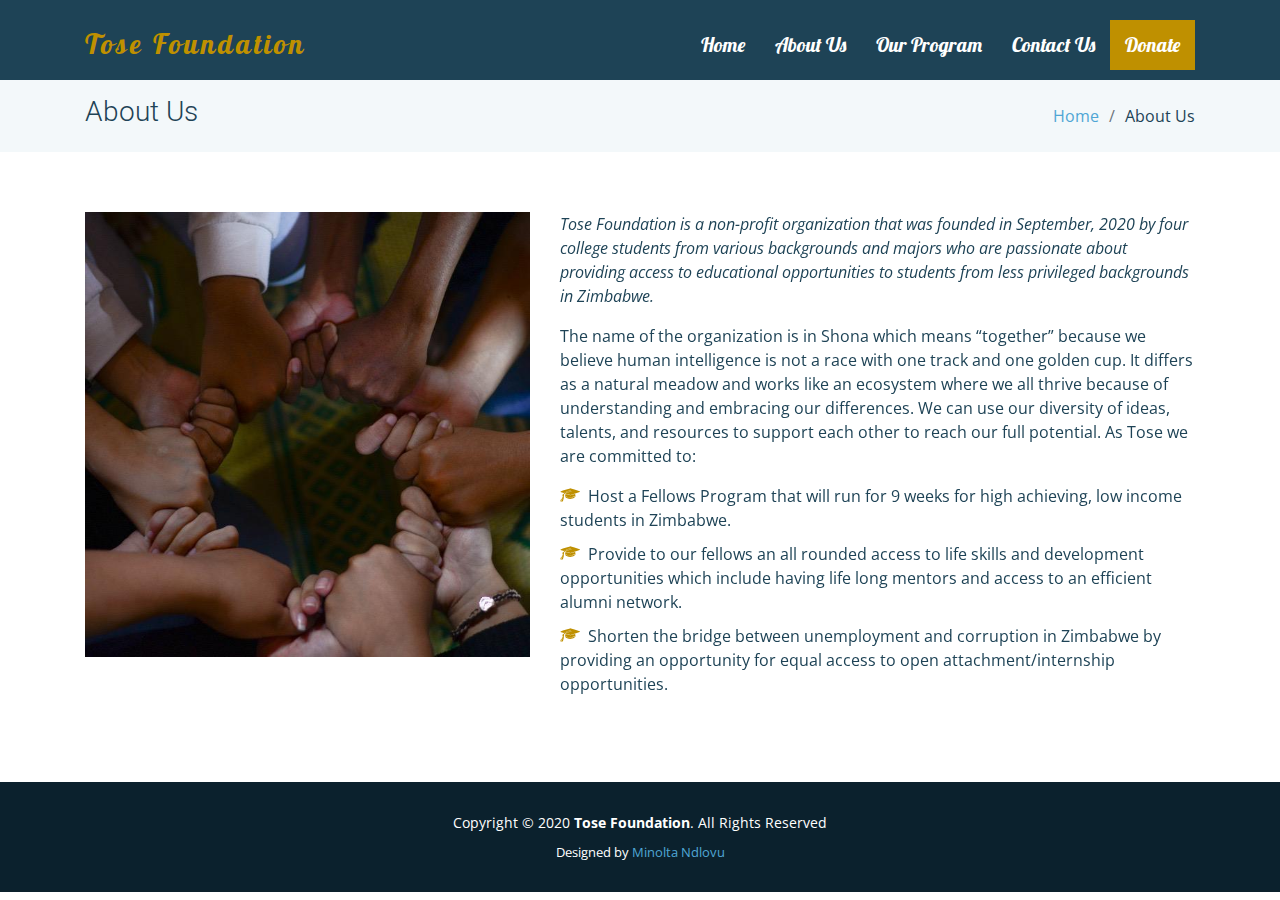
==== commit bb857224: "contact" ====
--- a/about.html
+++ b/about.html
@@ -50,8 +50,8 @@
           <li><a href="index.html">Home</a></li>
           <li><a href="about.html" >About Us</a></li>
           <li><a href="services.html">Our Program</a></li>
-          <li><a href="#">Partners</a></li>
-          <li><a href="#">Contact Us</a></li>
+          <!--<li><a href="#">Partners</a></li>-->
+          <li><a href="contact.html">Contact Us</a></li>
 		   <li><a href="#" class="bg-color">Donate</a></li>		
         </ul>
       </nav><!-- .nav-menu -->
@@ -103,73 +103,7 @@
       </div>
     </section><!-- End About Section -->
 
-    <!-- ======= Facts Section =======  
-    <section class="facts section-bg" data-aos="fade-up">
-      <div class="container ">
-			 <h4 class="text-center mb-5">Goals for 2021</h4>
-		  
-        <div class="row counters justify-content-center">
-
-          <div class="col-lg-3 col-6 text-center">
-            <span data-toggle="counter-up">232</span>
-            <p>Clients</p>
-          </div> 
-
-          <div class="col-lg-3 col-6 text-center">
-            <span data-toggle="counter-up">10</span>
-            <p>Running Programs</p>
-          </div>
-
-          <div class="col-lg-3 col-6 text-center">
-            <span data-toggle="counter-up">1,463</span>
-            <p>Hours Of Support</p>
-          </div>
-
-          <div class="col-lg-3 col-6 text-center">
-            <span data-toggle="counter-up">12</span>
-            <p>Hard Workers</p>
-          </div>
-
-        </div>
-
-      </div>
-    </section><!-- End Facts Section -->
-	
-	 <!-- ======= Tetstimonials Section ======= -->
-	
-	<section class="testimonials m-0 mt-5 container-fluid px-3 px-sm-5 text-center">
-    <h4 class="mb-5 pt-5 font-weight-bold text-white">Hear what students who have worked with Tose have to say about our foundation</h4>
-    <div class="owl-carousel owl-theme">
-        <div class="item first prev">
-            <div class="card border-0 py-3 px-4">
-                <div class="row justify-content-center"> <img src="" class="img-fluid profile-pic mb-4 mt-3"> </div>
-                <h6 class="mb-3 mt-2">Student 2</h6>
-                <p class="content mb-5 mx-2">Lorem ipsum dolor sit amet, consectetur adipisicing elit, sed do eiusmod tempor incididunt ut labore et dolore magna aliqua Ut enim.</p>
-            </div>
-        </div>
-        <div class="item show">
-            <div class="card border-0 py-3 px-4">
-				<div class="row justify-content-center"> <img src="assets/img/shandu.jpeg" class="img-fluid profile-pic rounded-circle mb-4 mt-3"> </div>
-                <h6 class="mb-3 mt-2">Shandukurai Chiuswa, Dartmouth '24</h6>
-                <p class="content mb-5 mx-2">One of the things I feared about coming into the US was not being able to really manage the few savings I had from home. Attending the orientation program that was organized by Tose gave me the assurance that I could be careful with how I managed my funds in the early stages of my college career by prioritizing my expenses into needs and wants. That has saved me a lot of money thanks to this program!</p>
-            </div>
-        </div>
-        <div class="item next">
-            <div class="card border-0 py-3 px-4">
-                <div class="row justify-content-center"> <img src="" class="img-fluid profile-pic mb-4 mt-3"> </div>
-                <h6 class="mb-3 mt-2">Student 3</h6>
-                <p class="content mb-5 mx-2">Lorem ipsum dolor sit amet, consectetur adipisicing elit, sed do eiusmod tempor incididunt ut labore et dolore magna aliqua Ut enim.</p>
-            </div>
-        </div>
-        <div class="item last">
-            <div class="card border-0 py-3 px-4">
-                <div class="row justify-content-center"> <img src="" class="img-fluid profile-pic mb-4 mt-3"> </div>
-                <h6 class="mb-3 mt-2">Student 4</h6>
-                <p class="content mb-5 mx-2">Lorem ipsum dolor sit amet, consectetur adipisicing elit, sed do eiusmod tempor incididunt ut labore et dolore magna aliqua Ut enim.</p>
-            </div>
-        </div>
-    </div>
-</section> <!-- End Ttstimonials Section -->
+    
 
   <!-- ======= Footer ======= -->
 	
--- a/assets/css/style.css
+++ b/assets/css/style.css
@@ -1,29 +1,4 @@
-/**
-* Template Name: Moderna - v2.1.0
-* Template URL: https://bootstrapmade.com/free-bootstrap-template-corporate-moderna/
-* Author: BootstrapMade.com
-* License: https://bootstrapmade.com/license/
-*/
-.loader {
-  border: 16px solid #f3f3f3;
-  border-radius: 50%;
-  border-top: 16px solid #3498db;
-  width: 120px;
-  height: 120px;
-  -webkit-animation: spin 2s linear infinite; /* Safari */
-  animation: spin 2s linear infinite;
-}
-
-/* Safari */
-@-webkit-keyframes spin {
-  0% { -webkit-transform: rotate(0deg); }
-  100% { -webkit-transform: rotate(360deg); }
-}
-
-@keyframes spin {
-  0% { transform: rotate(0deg); }
-  100% { transform: rotate(360deg); }
-}
+
 /*--------------------------------------------------------------
 # General
 --------------------------------------------------------------*/
@@ -66,7 +41,7 @@
   color: #1e4356;
 }
 #header.header-scrolled {
-  background: #fff;
+  background: #bec0c3;
   height: 60px;
   padding: 10px 0;
 }
@@ -89,7 +64,8 @@
 #header .logo img {
   padding: 0;
   margin: 0;
-  max-height: 40px;
+  width: 100px;
+  
 }
 
 #main {
@@ -655,7 +631,7 @@
 .services .title {
   font-weight: 700;
   margin-bottom: 15px;
-  font-size: 18px;
+  font-size: 15px;
 }
 
 .services .title a {
@@ -663,7 +639,7 @@
 }
 
 .services .description {
-  font-size: 15px;
+  font-size: 12px;
   line-height: 28px;
   margin-bottom: 0;
 }
@@ -717,169 +693,6 @@
   border-color: #2282ff;
 }
 
-/*--------------------------------------------------------------
-# Why Us
---------------------------------------------------------------*/
-.why-us .container {
-  box-shadow: 0 5px 25px 0 rgba(214, 215, 216, 0.6);
-  background: #fff;
-}
-
-.why-us .icon-box + .icon-box {
-  margin-top: 50px;
-}
-
-.why-us .icon-box .icon {
-  float: left;
-  display: flex;
-  align-items: center;
-  justify-content: center;
-  width: 72px;
-  height: 72px;
-  background: #f3f8fa;
-  border-radius: 6px;
-  transition: 0.5s;
-}
-
-.why-us .icon-box .icon i {
-  color: #68A4C4;
-  font-size: 32px;
-}
-
-.why-us .icon-box:hover .icon {
-  background: #68A4C4;
-}
-
-.why-us .icon-box:hover .icon i {
-  color: #fff;
-}
-
-.why-us .icon-box .title {
-  margin-left: 95px;
-  font-weight: 700;
-  margin-bottom: 10px;
-  font-size: 18px;
-  text-transform: uppercase;
-}
-
-.why-us .icon-box .title a {
-  color: #343a40;
-  transition: 0.3s;
-}
-
-.why-us .icon-box .title a:hover {
-  color: #68A4C4;
-}
-
-.why-us .icon-box .description {
-  margin-left: 95px;
-  line-height: 24px;
-  font-size: 14px;
-}
-
-.why-us .video-box {
-  position: relative;
-}
-
-.why-us .video-box img {
-  padding-top: 15px;
-  padding-bottom: 15px;
-}
-
-.why-us .play-btn {
-  width: 94px;
-  height: 94px;
-  background: radial-gradient(#68A4C4 50%, rgba(104, 164, 196, 0.4) 52%);
-  border-radius: 50%;
-  display: block;
-  position: absolute;
-  left: calc(50% - 47px);
-  top: calc(50% - 47px);
-  overflow: hidden;
-}
-
-.why-us .play-btn::after {
-  content: '';
-  position: absolute;
-  left: 50%;
-  top: 50%;
-  transform: translateX(-40%) translateY(-50%);
-  width: 0;
-  height: 0;
-  border-top: 10px solid transparent;
-  border-bottom: 10px solid transparent;
-  border-left: 15px solid #fff;
-  z-index: 100;
-  transition: all 400ms cubic-bezier(0.55, 0.055, 0.675, 0.19);
-}
-
-.why-us .play-btn::before {
-  content: '';
-  position: absolute;
-  width: 120px;
-  height: 120px;
-  -webkit-animation-delay: 0s;
-  animation-delay: 0s;
-  -webkit-animation: pulsate-btn 2s;
-  animation: pulsate-btn 2s;
-  -webkit-animation-direction: forwards;
-  animation-direction: forwards;
-  -webkit-animation-iteration-count: infinite;
-  animation-iteration-count: infinite;
-  -webkit-animation-timing-function: steps;
-  animation-timing-function: steps;
-  opacity: 1;
-  border-radius: 50%;
-  border: 5px solid rgba(104, 164, 196, 0.7);
-  top: -15%;
-  left: -15%;
-  background: rgba(198, 16, 0, 0);
-}
-
-.why-us .play-btn:hover::after {
-  border-left: 15px solid #68A4C4;
-  transform: scale(20);
-}
-
-.why-us .play-btn:hover::before {
-  content: '';
-  position: absolute;
-  left: 50%;
-  top: 50%;
-  transform: translateX(-40%) translateY(-50%);
-  width: 0;
-  height: 0;
-  border: none;
-  border-top: 10px solid transparent;
-  border-bottom: 10px solid transparent;
-  border-left: 15px solid #fff;
-  z-index: 200;
-  -webkit-animation: none;
-  animation: none;
-  border-radius: 0;
-}
-
-@-webkit-keyframes pulsate-btn {
-  0% {
-    transform: scale(0.6, 0.6);
-    opacity: 1;
-  }
-  100% {
-    transform: scale(1, 1);
-    opacity: 0;
-  }
-}
-
-@keyframes pulsate-btn {
-  0% {
-    transform: scale(0.6, 0.6);
-    opacity: 1;
-  }
-  100% {
-    transform: scale(1, 1);
-    opacity: 0;
-  }
-}
 
 /*--------------------------------------------------------------
 # Features
@@ -940,58 +753,6 @@
 }
 
 
-
-/*--------------------------------------------------------------
-# Facts
---------------------------------------------------------------*/
-.facts h4{
-	color: rgb(104, 164, 196);
-	margin: 0px;
-	padding: 0px;
-}
-.facts .counters span {
-  font-size: 48px;
-  display: block;
-  color: #68A4C4;
-}
-
-.facts .counters p {
-  padding: 0;
-  margin: 0 0 20px 0;
-  font-family: "Roboto", sans-serif;
-  font-size: 14px;
-}
-
-/*--------------------------------------------------------------
-# Our Skills
---------------------------------------------------------------*/
-.skills {
-  padding: 60px 0;
-}
-
-.skills .progress {
-  height: 35px;
-  margin-bottom: 10px;
-}
-
-.skills .progress .skill {
-  line-height: 35px;
-  padding: 0;
-  margin: 0 0 0 20px;
-  text-transform: uppercase;
-}
-
-.skills .progress .skill .val {
-  float: right;
-  font-style: normal;
-  margin: 0 20px 0 0;
-}
-
-.skills .progress-bar {
-  width: 1px;
-  text-align: left;
-  transition: .9s;
-}
 /*--------------------------------------------------------------
 # Tetstimonials
 --------------------------------------------------------------*/
@@ -1151,177 +912,8 @@
 .service-details .card:hover .card-body .card-title a {
   color: #68A4C4;
 }
-/*--------------------------------------------------------------
-# Portfolio
---------------------------------------------------------------*/
-.portfolio {
-  padding-bottom: 60px;
-}
-
-.portfolio #portfolio-flters {
-  padding: 0;
-  margin: 0 0 35px 0;
-  list-style: none;
-  text-align: center;
-}
-
-.portfolio #portfolio-flters li {
-  cursor: pointer;
-  margin: 0 12px 5px 12px;
-  display: inline-block;
-  padding: 0 4px 6px 4px;
-  font-size: 16px;
-  font-weight: 500;
-  line-height: 20px;
-  color: #444;
-  transition: all 0.3s ease-in-out;
-  border-bottom: 2px solid #fff;
-  font-family: "Roboto", sans-serif;
-}
-
-.portfolio #portfolio-flters li:hover, .portfolio #portfolio-flters li.filter-active {
-  border-color: #68A4C4;
-  color: #68A4C4;
-}
-
-.portfolio .portfolio-item {
-  background: #1e4356;
-  overflow: hidden;
-  min-height: 200px;
-  position: relative;
-  border-radius: 4px;
-  margin: 0 0 30px 0;
-}
-
-.portfolio .portfolio-item img {
-  transition: all 0.3s ease-in-out;
-}
-
-.portfolio .portfolio-item .portfolio-info {
-  opacity: 0;
-  position: absolute;
-  transition: all .3s linear;
-  text-align: center;
-  top: 10%;
-  left: 0;
-  right: 0;
-}
-
-.portfolio .portfolio-item .portfolio-info h3 {
-  font-size: 22px;
-}
-
-.portfolio .portfolio-item .portfolio-info h3 a {
-  color: #fff;
-  font-weight: bold;
-}
-
-.portfolio .portfolio-item .portfolio-info a i {
-  color: rgba(255, 255, 255, 0.6);
-  font-size: 28px;
-  transition: 0.3s;
-}
-
-.portfolio .portfolio-item .portfolio-info a i:hover {
-  color: white;
-}
-
-.portfolio .portfolio-item:hover img {
-  opacity: 0.6;
-  transform: scale(1.1);
-}
-
-.portfolio .portfolio-item:hover .portfolio-info {
-  opacity: 1;
-  top: calc(50% - 30px);
-}
-
-/*--------------------------------------------------------------
-# Portfolio Details
---------------------------------------------------------------*/
-.portfolio-details {
-  padding-top: 40px;
-}
-
-.portfolio-details .portfolio-details-container {
-  position: relative;
-}
-
-.portfolio-details .portfolio-details-carousel {
-  position: relative;
-  z-index: 1;
-}
-
-.portfolio-details .portfolio-details-carousel .owl-nav, .portfolio-details .portfolio-details-carousel .owl-dots {
-  margin-top: 5px;
-  text-align: left;
-}
-
-.portfolio-details .portfolio-details-carousel .owl-dot {
-  display: inline-block;
-  margin: 0 10px 0 0;
-  width: 12px;
-  height: 12px;
-  border-radius: 50%;
-  background-color: #ddd !important;
-}
-
-.portfolio-details .portfolio-details-carousel .owl-dot.active {
-  background-color: #68A4C4 !important;
-}
-
-.portfolio-details .portfolio-info {
-  padding: 30px;
-  position: absolute;
-  right: 0;
-  bottom: -70px;
-  background: #fff;
-  box-shadow: 0px 2px 15px rgba(0, 0, 0, 0.1);
-  z-index: 2;
-}
-
-.portfolio-details .portfolio-info h3 {
-  font-size: 22px;
-  font-weight: 700;
-  margin-bottom: 20px;
-  padding-bottom: 20px;
-  border-bottom: 1px solid #eee;
-}
-
-.portfolio-details .portfolio-info ul {
-  list-style: none;
-  padding: 0;
-  font-size: 15px;
-}
-
-.portfolio-details .portfolio-info ul li + li {
-  margin-top: 10px;
-}
-
-.portfolio-details .portfolio-description {
-  padding-top: 50px;
-}
-
-.portfolio-details .portfolio-description h2 {
-  width: 50%;
-  font-size: 26px;
-  font-weight: 700;
-  margin-bottom: 20px;
-}
-
-.portfolio-details .portfolio-description p {
-  padding: 0 0 0 0;
-}
-
-@media (max-width: 768px) {
-  .portfolio-details .portfolio-description h2 {
-    width: 100%;
-  }
-  .portfolio-details .portfolio-info {
-    position: static;
-    margin-top: 30px;
-  }
-}
+
+
 
 /*--------------------------------------------------------------
 # Team
@@ -1540,540 +1132,6 @@
 }
 
 /*--------------------------------------------------------------
-# Map
---------------------------------------------------------------*/
-.map {
-  padding: 0;
-  margin-bottom: -6px;
-}
-
-.map iframe {
-  width: 100%;
-  height: 380px;
-}
-
-/*--------------------------------------------------------------
-# Blog
---------------------------------------------------------------*/
-.blog {
-  padding: 40px 0 20px 0;
-}
-
-.blog .entry {
-  padding: 30px;
-  margin-bottom: 60px;
-  box-shadow: 0 4px 16px rgba(0, 0, 0, 0.1);
-}
-
-.blog .entry .entry-img {
-  max-height: 400px;
-  margin: -30px -30px 20px -30px;
-  overflow: hidden;
-}
-
-.blog .entry .entry-title {
-  font-size: 28px;
-  font-weight: bold;
-  padding: 0;
-  margin: 0 0 20px 0;
-}
-
-.blog .entry .entry-title a {
-  color: #32627b;
-  transition: 0.3s;
-}
-
-.blog .entry .entry-title a:hover {
-  color: #68A4C4;
-}
-
-.blog .entry .entry-meta {
-  margin-bottom: 15px;
-  color: #dddddd;
-}
-
-.blog .entry .entry-meta ul {
-  display: flex;
-  flex-wrap: wrap;
-  list-style: none;
-  padding: 0;
-  margin: 0;
-}
-
-.blog .entry .entry-meta ul li + li {
-  padding-left: 15px;
-}
-
-.blog .entry .entry-meta i {
-  font-size: 14px;
-  padding-right: 4px;
-}
-
-.blog .entry .entry-meta a {
-  color: #aaaaaa;
-  font-size: 14px;
-  display: inline-block;
-}
-
-.blog .entry .entry-content p {
-  line-height: 24px;
-}
-
-.blog .entry .entry-content .read-more {
-  -moz-text-align-last: right;
-  text-align-last: right;
-}
-
-.blog .entry .entry-content .read-more a {
-  display: inline-block;
-  background: #68A4C4;
-  color: #fff;
-  padding: 6px 20px;
-  transition: 0.3s;
-  font-size: 14px;
-}
-
-.blog .entry .entry-content .read-more a:hover {
-  background: #32627b;
-}
-
-.blog .entry .entry-content h3 {
-  font-size: 22px;
-  margin-top: 30px;
-  font-weight: bold;
-}
-
-.blog .entry .entry-content blockquote {
-  overflow: hidden;
-  background-color: #fafafa;
-  padding: 60px;
-  position: relative;
-  text-align: center;
-  margin: 20px 0;
-}
-
-.blog .entry .entry-content blockquote p {
-  color: #444;
-  line-height: 1.6;
-  margin-bottom: 0;
-  font-style: italic;
-  font-weight: 500;
-  font-size: 22px;
-}
-
-.blog .entry .entry-content blockquote .quote-left {
-  position: absolute;
-  left: 20px;
-  top: 20px;
-  font-size: 36px;
-  color: #e7e7e7;
-}
-
-.blog .entry .entry-content blockquote .quote-right {
-  position: absolute;
-  right: 20px;
-  bottom: 20px;
-  font-size: 36px;
-  color: #e7e7e7;
-}
-
-.blog .entry .entry-content blockquote::after {
-  content: '';
-  position: absolute;
-  left: 0;
-  top: 0;
-  bottom: 0;
-  width: 3px;
-  background-color: #32627b;
-  margin-top: 20px;
-  margin-bottom: 20px;
-}
-
-.blog .entry .entry-footer {
-  padding-top: 10px;
-  border-top: 1px solid #e6e6e6;
-}
-
-.blog .entry .entry-footer i {
-  color: #4c99c1;
-  display: inline;
-}
-
-.blog .entry .entry-footer a {
-  color: #90c0d8;
-  transition: 0.3s;
-}
-
-.blog .entry .entry-footer a:hover {
-  color: #68A4C4;
-}
-
-.blog .entry .entry-footer .cats {
-  list-style: none;
-  display: inline;
-  padding: 0 20px 0 0;
-  font-size: 14px;
-}
-
-.blog .entry .entry-footer .cats li {
-  display: inline-block;
-}
-
-.blog .entry .entry-footer .tags {
-  list-style: none;
-  display: inline;
-  padding: 0;
-  font-size: 14px;
-}
-
-.blog .entry .entry-footer .tags li {
-  display: inline-block;
-}
-
-.blog .entry .entry-footer .tags li + li::before {
-  padding-right: 6px;
-  color: #6c757d;
-  content: ",";
-}
-
-.blog .entry .entry-footer .share {
-  font-size: 16px;
-}
-
-.blog .entry .entry-footer .share i {
-  padding-left: 5px;
-}
-
-.blog .entry-single {
-  margin-bottom: 30px;
-}
-
-.blog .blog-author {
-  padding: 20px;
-  margin-bottom: 30px;
-  box-shadow: 0 4px 16px rgba(0, 0, 0, 0.1);
-}
-
-.blog .blog-author img {
-  width: 120px;
-}
-
-.blog .blog-author h4 {
-  margin-left: 140px;
-  font-weight: 600;
-  font-size: 22px;
-  margin-bottom: 0px;
-  padding: 0;
-}
-
-.blog .blog-author .social-links {
-  margin: 0 0 5px 140px;
-}
-
-.blog .blog-author .social-links a {
-  color: #72afce;
-}
-
-.blog .blog-author p {
-  margin-left: 140px;
-  font-style: italic;
-  color: #b7b7b7;
-}
-
-.blog .blog-comments {
-  margin-bottom: 30px;
-}
-
-.blog .blog-comments .comments-count {
-  font-weight: bold;
-}
-
-.blog .blog-comments .comment {
-  margin-top: 30px;
-  position: relative;
-}
-
-.blog .blog-comments .comment .comment-img {
-  width: 50px;
-}
-
-.blog .blog-comments .comment h5 {
-  margin-left: 65px;
-  font-size: 16px;
-  margin-bottom: 2px;
-}
-
-.blog .blog-comments .comment h5 a {
-  font-weight: bold;
-  color: #444;
-  transition: 0.3s;
-}
-
-.blog .blog-comments .comment h5 a:hover {
-  color: #68A4C4;
-}
-
-.blog .blog-comments .comment h5 .reply {
-  padding-left: 10px;
-  color: #32627b;
-}
-
-.blog .blog-comments .comment time {
-  margin-left: 65px;
-  display: block;
-  font-size: 14px;
-  color: #72afce;
-  margin-bottom: 5px;
-}
-
-.blog .blog-comments .comment p {
-  margin-left: 65px;
-}
-
-.blog .blog-comments .comment.comment-reply {
-  padding-left: 40px;
-}
-
-.blog .blog-comments .reply-form {
-  margin-top: 30px;
-  padding: 30px;
-  box-shadow: 0 4px 16px rgba(0, 0, 0, 0.1);
-}
-
-.blog .blog-comments .reply-form h4 {
-  font-weight: bold;
-  font-size: 22px;
-}
-
-.blog .blog-comments .reply-form p {
-  font-size: 14px;
-}
-
-.blog .blog-comments .reply-form input {
-  border-radius: 0;
-  padding: 20px 10px;
-  font-size: 14px;
-}
-
-.blog .blog-comments .reply-form input:focus {
-  box-shadow: none;
-  border-color: #a2cce3;
-}
-
-.blog .blog-comments .reply-form textarea {
-  border-radius: 0;
-  padding: 10px 10px;
-  font-size: 14px;
-}
-
-.blog .blog-comments .reply-form textarea:focus {
-  box-shadow: none;
-  border-color: #a2cce3;
-}
-
-.blog .blog-comments .reply-form .form-group {
-  margin-bottom: 25px;
-}
-
-.blog .blog-comments .reply-form .btn-primary {
-  border-radius: 0;
-  padding: 10px 20px;
-  border: 0;
-  background-color: #32627b;
-}
-
-.blog .blog-comments .reply-form .btn-primary:hover {
-  background-color: #68A4C4;
-}
-
-.blog .blog-pagination {
-  color: #7b9bab;
-}
-
-.blog .blog-pagination ul {
-  display: flex;
-  padding-left: 0;
-  list-style: none;
-}
-
-.blog .blog-pagination li {
-  border: 1px solid white;
-  margin: 0 5px;
-  transition: 0.3s;
-}
-
-.blog .blog-pagination li.active {
-  background: white;
-}
-
-.blog .blog-pagination li a {
-  color: #aaaaaa;
-  padding: 7px 16px;
-  display: inline-block;
-}
-
-.blog .blog-pagination li.active, .blog .blog-pagination li:hover {
-  background: #68A4C4;
-  border: 1px solid #68A4C4;
-}
-
-.blog .blog-pagination li.active a, .blog .blog-pagination li:hover a {
-  color: #fff;
-}
-
-.blog .blog-pagination li.disabled {
-  background: #fff;
-  border: 1px solid white;
-}
-
-.blog .blog-pagination li.disabled i {
-  color: #f1f1f1;
-  padding: 10px 16px;
-  display: inline-block;
-}
-
-.blog .sidebar {
-  padding: 30px;
-  margin: 0 0 60px 20px;
-  box-shadow: 0 4px 16px rgba(0, 0, 0, 0.1);
-}
-
-.blog .sidebar .sidebar-title {
-  font-size: 20px;
-  font-weight: 700;
-  padding: 0 0 0 0;
-  margin: 0 0 15px 0;
-  color: #32627b;
-  position: relative;
-}
-
-.blog .sidebar .sidebar-item {
-  margin-bottom: 30px;
-}
-
-.blog .sidebar .search-form form {
-  background: #fff;
-  border: 1px solid #ddd;
-  padding: 3px 10px;
-  position: relative;
-}
-
-.blog .sidebar .search-form form input[type="text"] {
-  border: 0;
-  padding: 4px;
-  width: calc(100% - 40px);
-}
-
-.blog .sidebar .search-form form button {
-  position: absolute;
-  top: 0;
-  right: 0;
-  bottom: 0;
-  border: 0;
-  background: none;
-  font-size: 16px;
-  padding: 0 15px;
-  margin: -1px;
-  background: #32627b;
-  color: #fff;
-  transition: 0.3s;
-}
-
-.blog .sidebar .search-form form button:hover {
-  background: #68A4C4;
-}
-
-.blog .sidebar .categories ul {
-  list-style: none;
-  padding: 0;
-}
-
-.blog .sidebar .categories ul li + li {
-  padding-top: 10px;
-}
-
-.blog .sidebar .categories ul a {
-  color: #3f8db5;
-}
-
-.blog .sidebar .categories ul a:hover {
-  color: #68A4C4;
-}
-
-.blog .sidebar .categories ul a span {
-  padding-left: 5px;
-  color: #bedae8;
-  font-size: 14px;
-}
-
-.blog .sidebar .recent-posts .post-item + .post-item {
-  margin-top: 15px;
-}
-
-.blog .sidebar .recent-posts img {
-  width: 80px;
-  float: left;
-}
-
-.blog .sidebar .recent-posts h4 {
-  font-size: 15px;
-  margin-left: 95px;
-  font-weight: bold;
-}
-
-.blog .sidebar .recent-posts h4 a {
-  color: #0d2735;
-  transition: 0.3s;
-}
-
-.blog .sidebar .recent-posts h4 a:hover {
-  color: #68A4C4;
-}
-
-.blog .sidebar .recent-posts time {
-  display: block;
-  margin-left: 95px;
-  font-style: italic;
-  font-size: 14px;
-  color: #72afce;
-}
-
-.blog .sidebar .tags {
-  margin-bottom: -10px;
-}
-
-.blog .sidebar .tags ul {
-  list-style: none;
-  padding: 0;
-}
-
-.blog .sidebar .tags ul li {
-  display: inline-block;
-}
-
-.blog .sidebar .tags ul a {
-  color: #3f8db5;
-  font-size: 14px;
-  padding: 6px 14px;
-  margin: 0 6px 8px 0;
-  border: 1px solid #e4eff5;
-  display: inline-block;
-  transition: 0.3s;
-}
-
-.blog .sidebar .tags ul a:hover {
-  color: #fff;
-  border: 1px solid #32627b;
-  background: #32627b;
-}
-
-.blog .sidebar .tags ul a span {
-  padding-left: 5px;
-  color: #bedae8;
-  font-size: 14px;
-}
-
-/*--------------------------------------------------------------
 # Footer
 --------------------------------------------------------------*/
 #footer {
@@ -2246,11 +1304,6 @@
   color: #fff;
 }
 
-#footer .credits a {
-  color: #a2cce3;
-}
-
-
 
 .name {
 	color: #fff;
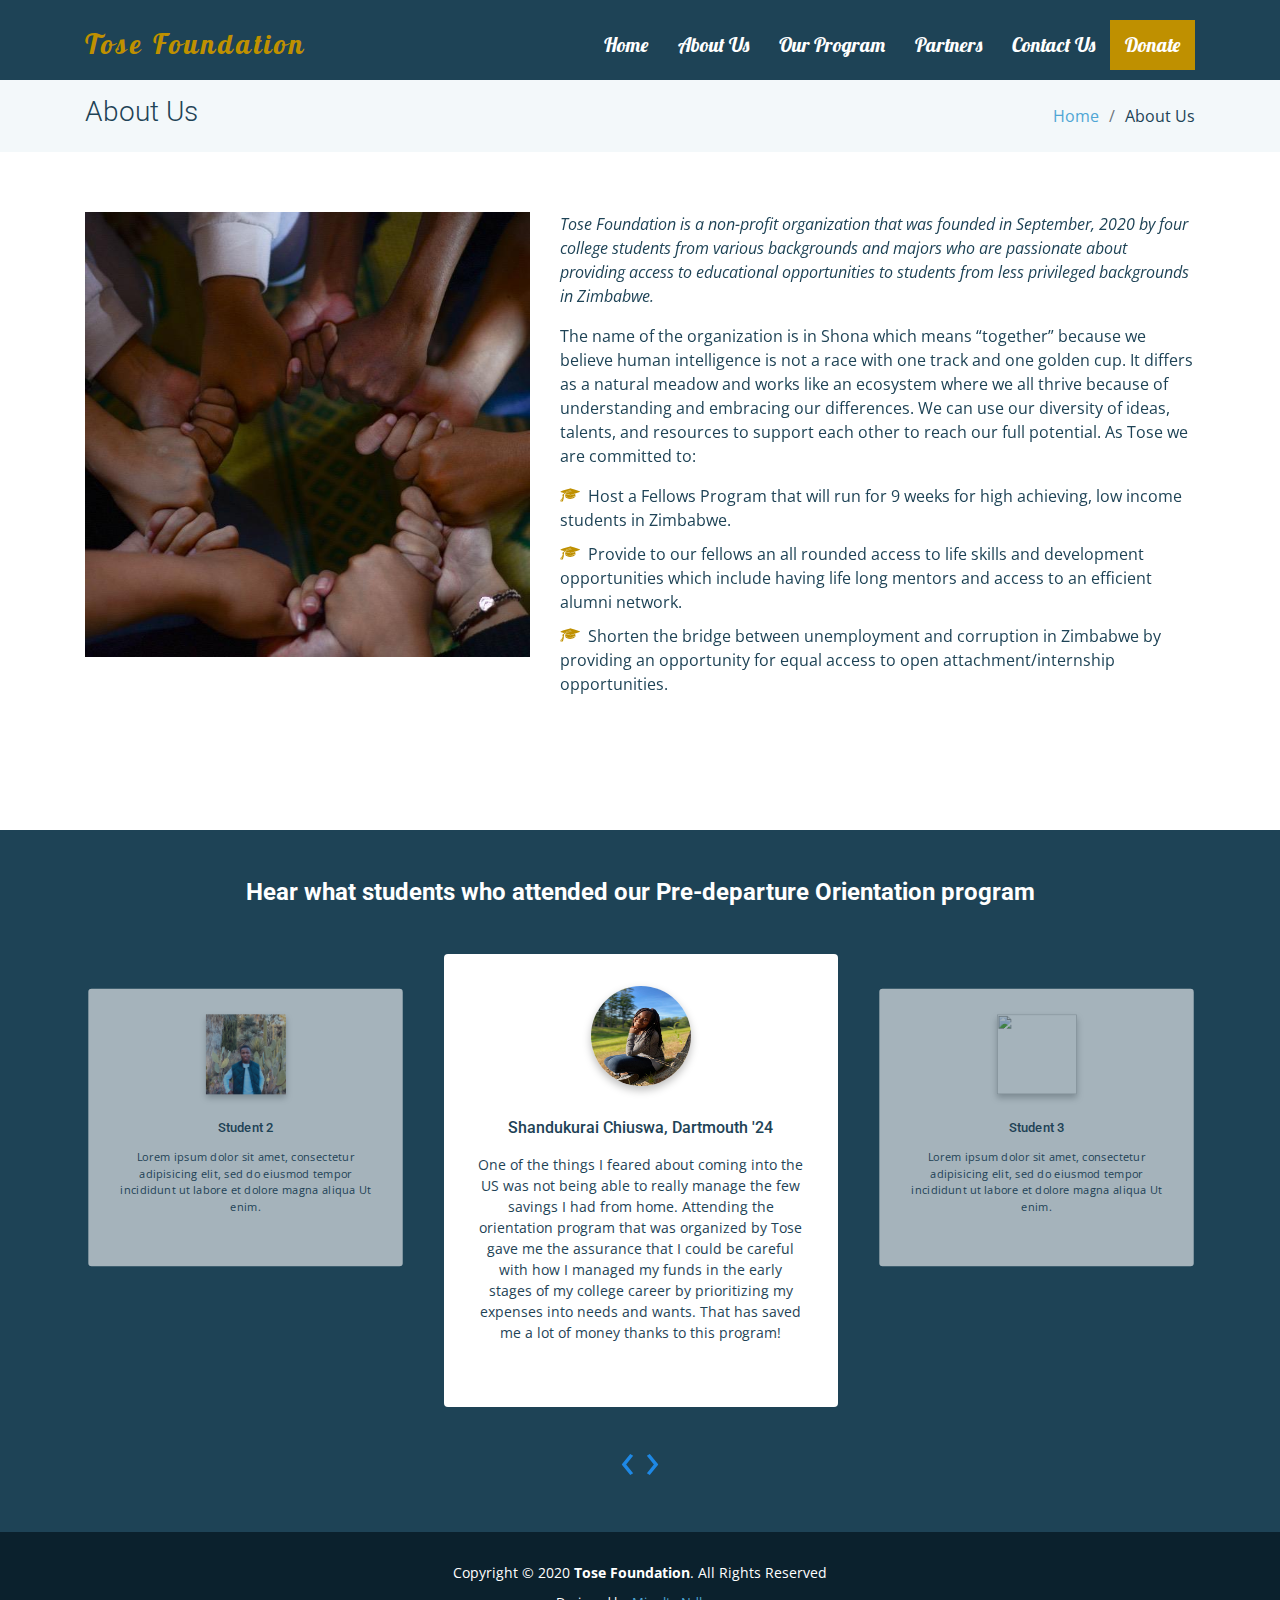
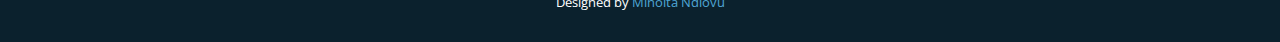
==== commit 5d945f68: "styling" ====
--- a/about.html
+++ b/about.html
@@ -50,7 +50,7 @@
           <li><a href="index.html">Home</a></li>
           <li><a href="about.html" >About Us</a></li>
           <li><a href="services.html">Our Program</a></li>
-          <!--<li><a href="#">Partners</a></li>-->
+          <li><a href="#">Partners</a></li>
           <li><a href="contact.html">Contact Us</a></li>
 		   <li><a href="#" class="bg-color">Donate</a></li>		
         </ul>
@@ -103,7 +103,73 @@
       </div>
     </section><!-- End About Section -->
 
-    
+    <!-- ======= Facts Section =======  
+    <section class="facts section-bg" data-aos="fade-up">
+      <div class="container ">
+			 <h4 class="text-center mb-5">Goals for 2021</h4>
+		  
+        <div class="row counters justify-content-center">
+
+          <div class="col-lg-3 col-6 text-center">
+            <span data-toggle="counter-up">232</span>
+            <p>Clients</p>
+          </div> 
+
+          <div class="col-lg-3 col-6 text-center">
+            <span data-toggle="counter-up">10</span>
+            <p>Running Programs</p>
+          </div>
+
+          <div class="col-lg-3 col-6 text-center">
+            <span data-toggle="counter-up">1,463</span>
+            <p>Hours Of Support</p>
+          </div>
+
+          <div class="col-lg-3 col-6 text-center">
+            <span data-toggle="counter-up">12</span>
+            <p>Hard Workers</p>
+          </div>
+
+        </div>
+
+      </div>
+    </section><!-- End Facts Section -->
+	
+	 <!-- ======= Tetstimonials Section ======= -->
+	
+	<section class="testimonials m-0 mt-5 container-fluid px-3 px-sm-5 text-center">
+    <h4 class="mb-5 pt-5 font-weight-bold text-white">Hear what students who attended our Pre-departure Orientation program</h4>
+    <div class="owl-carousel owl-theme">
+        <div class="item first prev">
+            <div class="card border-0 py-3 px-4">
+                <div class="row justify-content-center"> <img src="assets/img/Proud.jpeg" class="img-fluid profile-pic mb-4 mt-3"> </div>
+                <h6 class="mb-3 mt-2">Student 2</h6>
+                <p class="content mb-5 mx-2">Lorem ipsum dolor sit amet, consectetur adipisicing elit, sed do eiusmod tempor incididunt ut labore et dolore magna aliqua Ut enim.</p>
+            </div>
+        </div>
+        <div class="item show">
+            <div class="card border-0 py-3 px-4">
+				<div class="row justify-content-center"> <img src="assets/img/shandu.jpeg" class="img-fluid profile-pic rounded-circle mb-4 mt-3"> </div>
+                <h6 class="mb-3 mt-2">Shandukurai Chiuswa, Dartmouth '24</h6>
+                <p class="content mb-5 mx-2">One of the things I feared about coming into the US was not being able to really manage the few savings I had from home. Attending the orientation program that was organized by Tose gave me the assurance that I could be careful with how I managed my funds in the early stages of my college career by prioritizing my expenses into needs and wants. That has saved me a lot of money thanks to this program!</p>
+            </div>
+        </div>
+        <div class="item next">
+            <div class="card border-0 py-3 px-4">
+                <div class="row justify-content-center"> <img src="" class="img-fluid profile-pic mb-4 mt-3"> </div>
+                <h6 class="mb-3 mt-2">Student 3</h6>
+                <p class="content mb-5 mx-2">Lorem ipsum dolor sit amet, consectetur adipisicing elit, sed do eiusmod tempor incididunt ut labore et dolore magna aliqua Ut enim.</p>
+            </div>
+        </div>
+        <div class="item last">
+            <div class="card border-0 py-3 px-4">
+                <div class="row justify-content-center"> <img src="" class="img-fluid profile-pic mb-4 mt-3"> </div>
+                <h6 class="mb-3 mt-2">Student 4</h6>
+                <p class="content mb-5 mx-2">Lorem ipsum dolor sit amet, consectetur adipisicing elit, sed do eiusmod tempor incididunt ut labore et dolore magna aliqua Ut enim.</p>
+            </div>
+        </div>
+    </div>
+</section> <!-- End Ttstimonials Section -->
 
   <!-- ======= Footer ======= -->
 	
--- a/assets/css/style.css
+++ b/assets/css/style.css
@@ -41,7 +41,7 @@
   color: #1e4356;
 }
 #header.header-scrolled {
-  background: #bec0c3;
+  background:#f0f6f8 ;
   height: 60px;
   padding: 10px 0;
 }
@@ -63,9 +63,7 @@
 
 #header .logo img {
   padding: 0;
-  margin: 0;
-  width: 100px;
-  
+  margin: 0; 
 }
 
 #main {
@@ -635,21 +633,19 @@
 }
 
 .services .title a {
-  color: #bf9000;
+  color: #ffff;
 }
 
 .services .description {
   font-size: 12px;
   line-height: 28px;
   margin-bottom: 0;
+  text-align: left;
+  
 }
 
 .services .icon-box-pink .icon {
   background: #fff;
-}
-
-.services .icon-box-pink .icon i {
-  color: #ff689b;
 }
 
 .services .icon-box-pink:hover {
@@ -662,7 +658,7 @@
 }
 
 .services .icon-box-cyan .icon i {
-  color: #3fcdc7;
+  color: #bf9000;
 }
 
 .services .icon-box-cyan:hover {
@@ -673,20 +669,12 @@
   background: #fff;
 }
 
-.services .icon-box-green .icon i {
-  color: #41cf2e;
-}
-
 .services .icon-box-green:hover {
   border-color: #41cf2e;
 }
 
 .services .icon-box-blue .icon {
   background: #fff;
-}
-
-.services .icon-box-blue .icon i {
-  color: #2282ff;
 }
 
 .services .icon-box-blue:hover {
@@ -998,7 +986,8 @@
 }
 
 .contact .info-box {
-  color: #444;
+  	
+  color:#1e4356;
   text-align: center;
   box-shadow: 0 0 30px rgba(214, 215, 216, 0.6);
   padding: 20px 0 30px 0;
@@ -1102,7 +1091,7 @@
 }
 
 .contact .php-email-form button[type="submit"] {
-  background: #68A4C4;
+  background:#1e4356;
   border: 0;
   padding: 10px 24px;
   color: #fff;
@@ -1139,157 +1128,6 @@
   padding: 0 0 30px 0;
   color: #fff;
   font-size: 14px;
-}
-
-#footer .footer-newsletter {
-  padding: 50px 0;
-  background: #0d2735;
-}
-
-#footer .footer-newsletter h4 {
-  font-size: 24px;
-  margin: 0 0 20px 0;
-  padding: 0;
-  line-height: 1;
-  font-weight: 600;
-  color: #a2cce3;
-}
-
-#footer .footer-newsletter form {
-  margin-top: 30px;
-  background: #fff;
-  padding: 6px 10px;
-  position: relative;
-  border-radius: 50px;
-}
-
-#footer .footer-newsletter form input[type="email"] {
-  border: 0;
-  padding: 4px;
-  width: calc(100% - 100px);
-}
-
-#footer .footer-newsletter form input[type="submit"] {
-  position: absolute;
-  top: 0;
-  right: 0;
-  bottom: 0;
-  border: 0;
-  background: none;
-  font-size: 16px;
-  padding: 0 20px;
-  margin: 3px;
-  background: #68A4C4;
-  color: #fff;
-  transition: 0.3s;
-  border-radius: 50px;
-}
-
-#footer .footer-newsletter form input[type="submit"]:hover {
-  background: #468db3;
-}
-
-#footer .footer-top {
-  background: #0d2735;
-  border-top: 1px solid #17455e;
-  border-bottom: 1px solid #123649;
-  padding: 60px 0 30px 0;
-}
-
-#footer .footer-top .footer-info {
-  margin-bottom: 30px;
-}
-
-#footer .footer-top .footer-info h3 {
-  font-size: 18px;
-  margin: 0 0 20px 0;
-  padding: 2px 0 2px 0;
-  line-height: 1;
-  color: #a2cce3;
-  font-weight: 600;
-}
-
-#footer .footer-top .footer-info p {
-  font-size: 14px;
-  line-height: 24px;
-  margin-bottom: 0;
-  font-family: "Roboto", sans-serif;
-  color: #fff;
-}
-
-#footer .footer-top .social-links a {
-  font-size: 18px;
-  display: inline-block;
-  background: #1e4356;
-  color: #fff;
-  line-height: 1;
-  padding: 8px 0;
-  margin-right: 4px;
-  border-radius: 50%;
-  text-align: center;
-  width: 36px;
-  height: 36px;
-  transition: 0.3s;
-}
-
-#footer .footer-top .social-links a:hover {
-  background: #68A4C4;
-  color: #fff;
-  text-decoration: none;
-}
-
-#footer .footer-top h4 {
-  font-size: 18px;
-  font-weight: 600;
-  color: #a2cce3;
-  position: relative;
-  padding-bottom: 12px;
-}
-
-#footer .footer-top .footer-links {
-  margin-bottom: 30px;
-}
-
-#footer .footer-top .footer-links ul {
-  list-style: none;
-  padding: 0;
-  margin: 0;
-}
-
-#footer .footer-top .footer-links ul i {
-  padding-right: 2px;
-  color: #a2cce3;
-  font-size: 18px;
-  line-height: 1;
-}
-
-#footer .footer-top .footer-links ul li {
-  padding: 10px 0;
-  display: flex;
-  align-items: center;
-}
-
-#footer .footer-top .footer-links ul li:first-child {
-  padding-top: 0;
-}
-
-#footer .footer-top .footer-links ul a {
-  color: #fff;
-  transition: 0.3s;
-  display: inline-block;
-  line-height: 1;
-}
-
-#footer .footer-top .footer-links ul a:hover {
-  color: #a2cce3;
-}
-
-#footer .footer-top .footer-contact {
-  margin-bottom: 30px;
-}
-
-#footer .footer-top .footer-contact p {
-  line-height: 26px;
 }
 
 #footer .copyright {
@@ -1311,3 +1149,7 @@
 
 
 
+
+
+
+
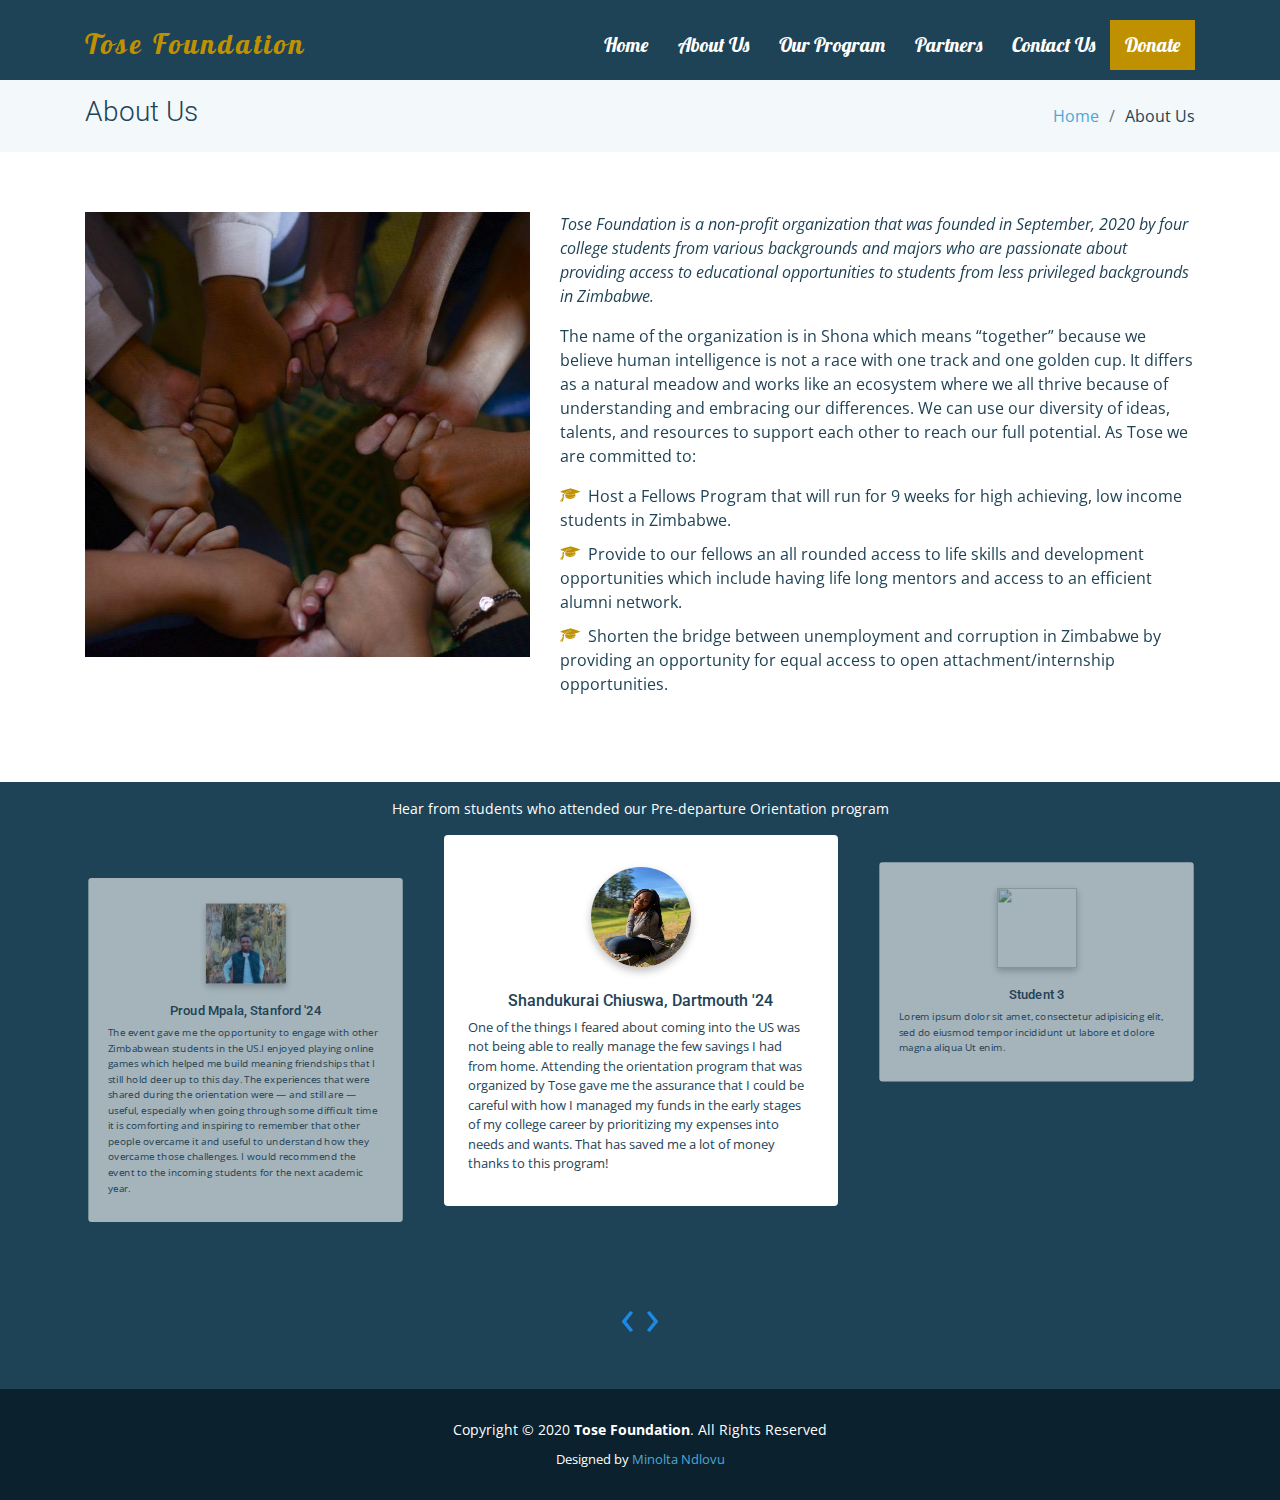
==== commit 97bdf856: "styling" ====
--- a/about.html
+++ b/about.html
@@ -137,35 +137,35 @@
 	
 	 <!-- ======= Tetstimonials Section ======= -->
 	
-	<section class="testimonials m-0 mt-5 container-fluid px-3 px-sm-5 text-center">
-    <h4 class="mb-5 pt-5 font-weight-bold text-white">Hear what students who attended our Pre-departure Orientation program</h4>
+	<section class="testimonials  container-fluid px-3 px-sm-5 text-center">
+    <p class="mb-3 pt-3 text-white">Hear from students who attended our Pre-departure Orientation program</p>
     <div class="owl-carousel owl-theme">
         <div class="item first prev">
             <div class="card border-0 py-3 px-4">
                 <div class="row justify-content-center"> <img src="assets/img/Proud.jpeg" class="img-fluid profile-pic mb-4 mt-3"> </div>
-                <h6 class="mb-3 mt-2">Student 2</h6>
-                <p class="content mb-5 mx-2">Lorem ipsum dolor sit amet, consectetur adipisicing elit, sed do eiusmod tempor incididunt ut labore et dolore magna aliqua Ut enim.</p>
+                <h6>Proud Mpala, Stanford '24</h6>
+                <p class="content">The event gave me the opportunity to engage with other Zimbabwean students in the US.I enjoyed playing online games which helped me build meaning friendships that I still hold deer up to this day. The experiences that were shared during the orientation were — and still are — useful, especially when going through some difficult time it is comforting and inspiring to remember that other people overcame it and useful to understand how they overcame those challenges. I would recommend the event to the incoming students for the next academic year.</p>
             </div>
         </div>
         <div class="item show">
             <div class="card border-0 py-3 px-4">
 				<div class="row justify-content-center"> <img src="assets/img/shandu.jpeg" class="img-fluid profile-pic rounded-circle mb-4 mt-3"> </div>
-                <h6 class="mb-3 mt-2">Shandukurai Chiuswa, Dartmouth '24</h6>
-                <p class="content mb-5 mx-2">One of the things I feared about coming into the US was not being able to really manage the few savings I had from home. Attending the orientation program that was organized by Tose gave me the assurance that I could be careful with how I managed my funds in the early stages of my college career by prioritizing my expenses into needs and wants. That has saved me a lot of money thanks to this program!</p>
+                <h6 >Shandukurai Chiuswa, Dartmouth '24</h6>
+                <p class="content">One of the things I feared about coming into the US was not being able to really manage the few savings I had from home. Attending the orientation program that was organized by Tose gave me the assurance that I could be careful with how I managed my funds in the early stages of my college career by prioritizing my expenses into needs and wants. That has saved me a lot of money thanks to this program!</p>
             </div>
         </div>
         <div class="item next">
             <div class="card border-0 py-3 px-4">
                 <div class="row justify-content-center"> <img src="" class="img-fluid profile-pic mb-4 mt-3"> </div>
-                <h6 class="mb-3 mt-2">Student 3</h6>
-                <p class="content mb-5 mx-2">Lorem ipsum dolor sit amet, consectetur adipisicing elit, sed do eiusmod tempor incididunt ut labore et dolore magna aliqua Ut enim.</p>
+                <h6>Student 3</h6>
+                <p class="content">Lorem ipsum dolor sit amet, consectetur adipisicing elit, sed do eiusmod tempor incididunt ut labore et dolore magna aliqua Ut enim.</p>
             </div>
         </div>
         <div class="item last">
             <div class="card border-0 py-3 px-4">
                 <div class="row justify-content-center"> <img src="" class="img-fluid profile-pic mb-4 mt-3"> </div>
-                <h6 class="mb-3 mt-2">Student 4</h6>
-                <p class="content mb-5 mx-2">Lorem ipsum dolor sit amet, consectetur adipisicing elit, sed do eiusmod tempor incididunt ut labore et dolore magna aliqua Ut enim.</p>
+                <h6 >Student 4</h6>
+                <p class="content">Lorem ipsum dolor sit amet, consectetur adipisicing elit, sed do eiusmod tempor incididunt ut labore et dolore magna aliqua Ut enim.</p>
             </div>
         </div>
     </div>
--- a/assets/css/style.css
+++ b/assets/css/style.css
@@ -1153,3 +1153,8 @@
 
 
 
+
+.content {
+	font-size: 13px;
+	text-align: left;
+}
